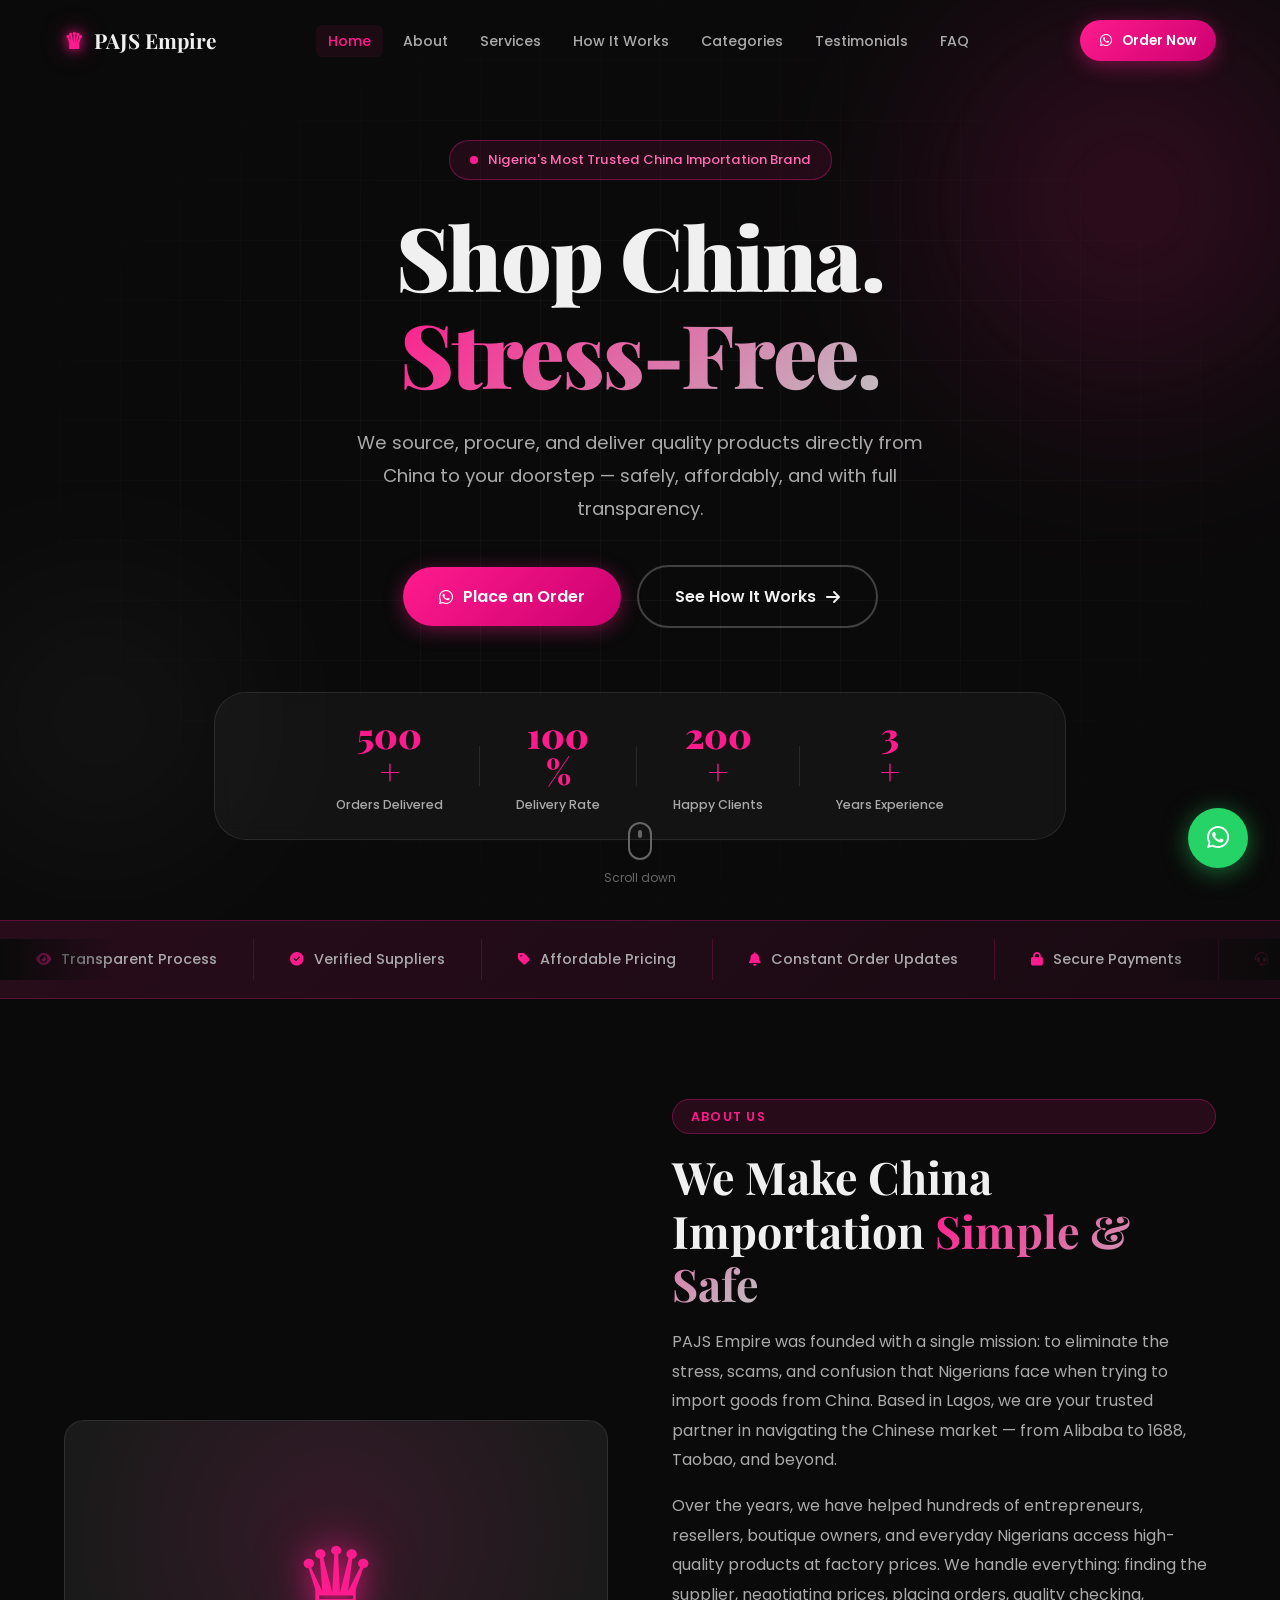
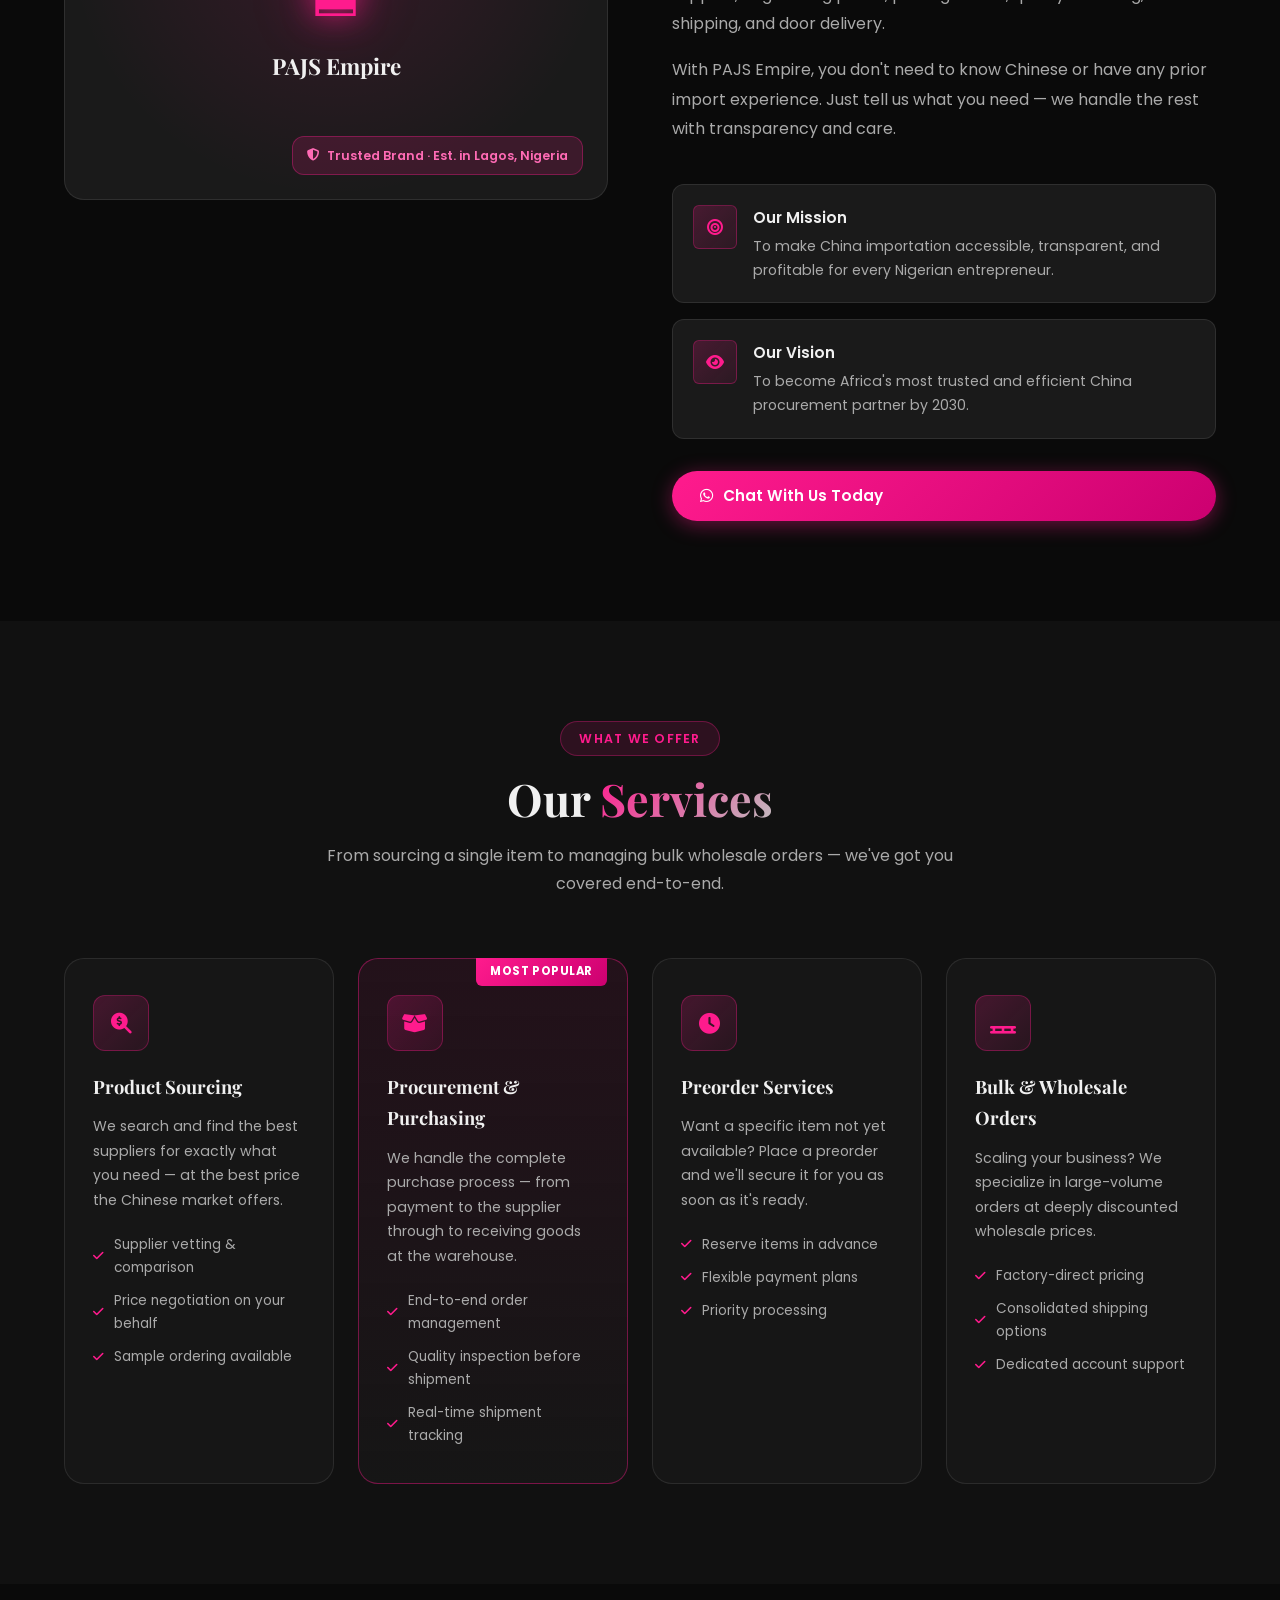
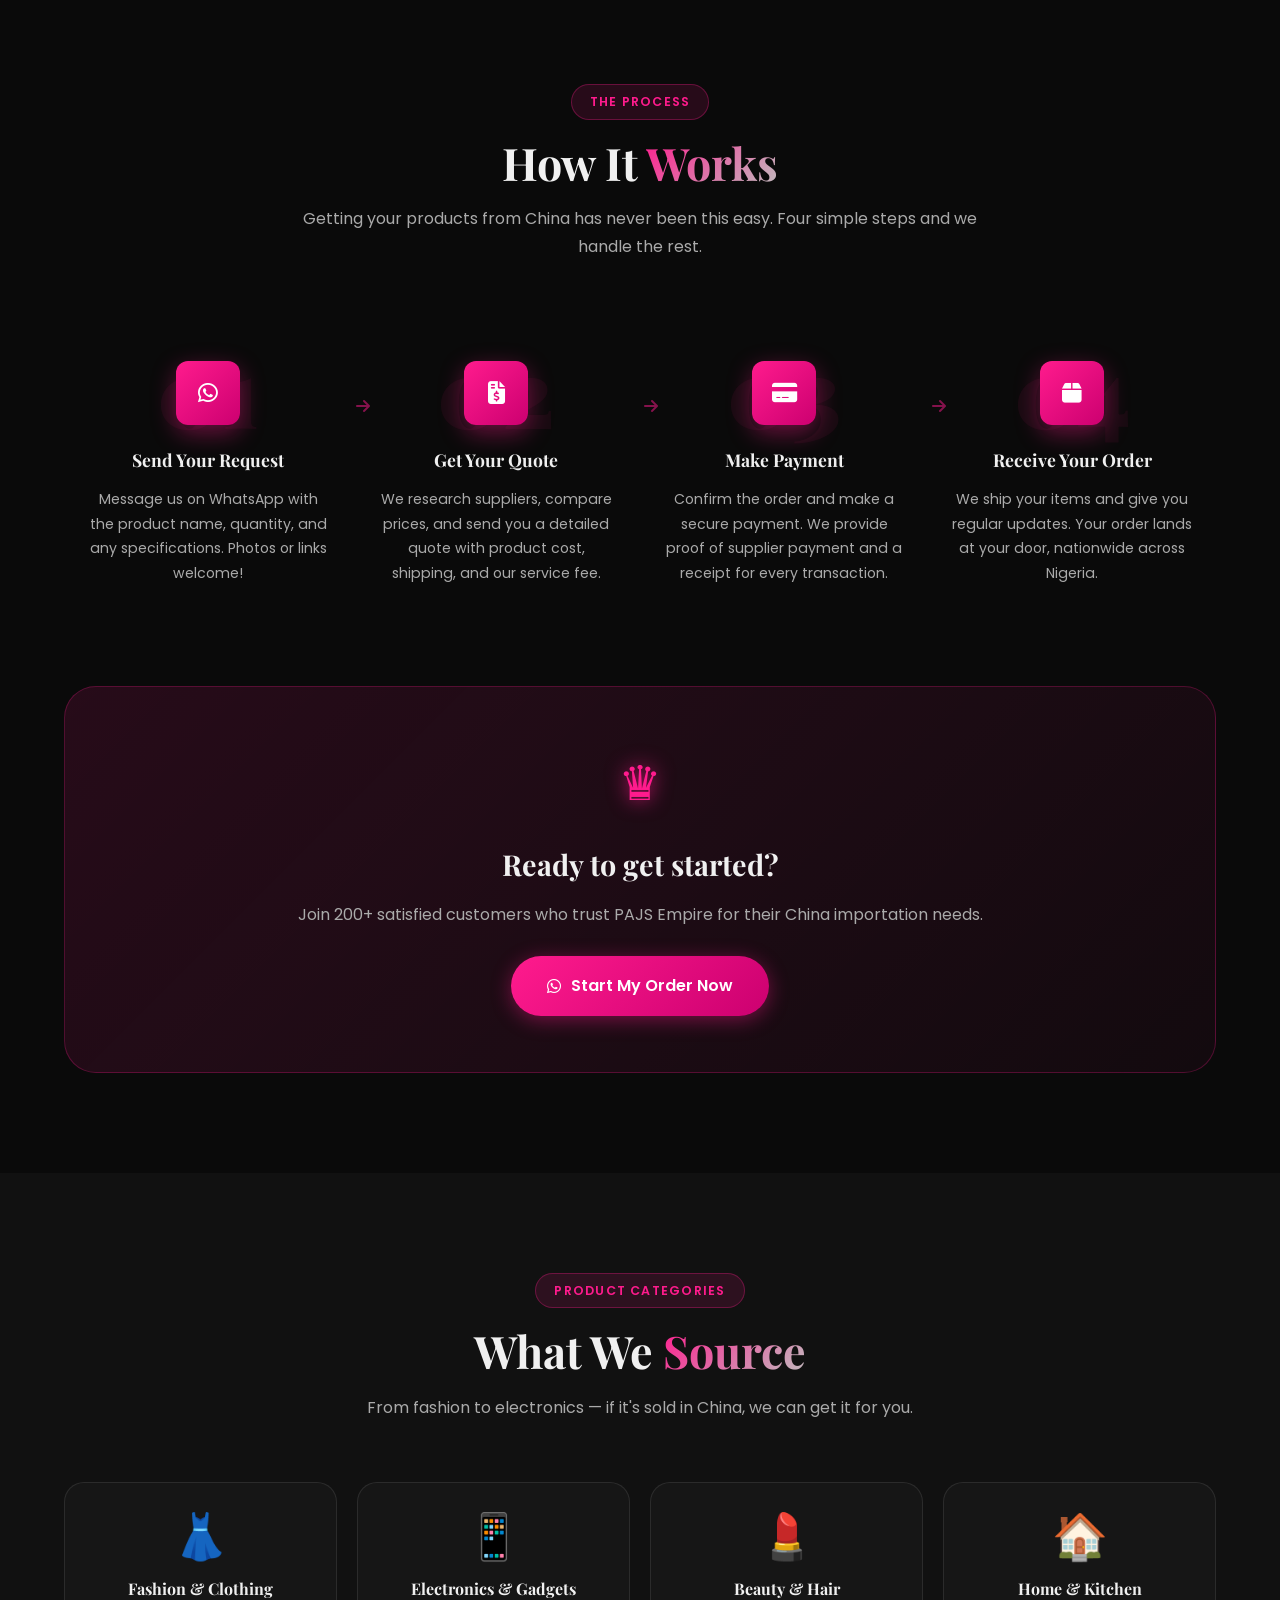
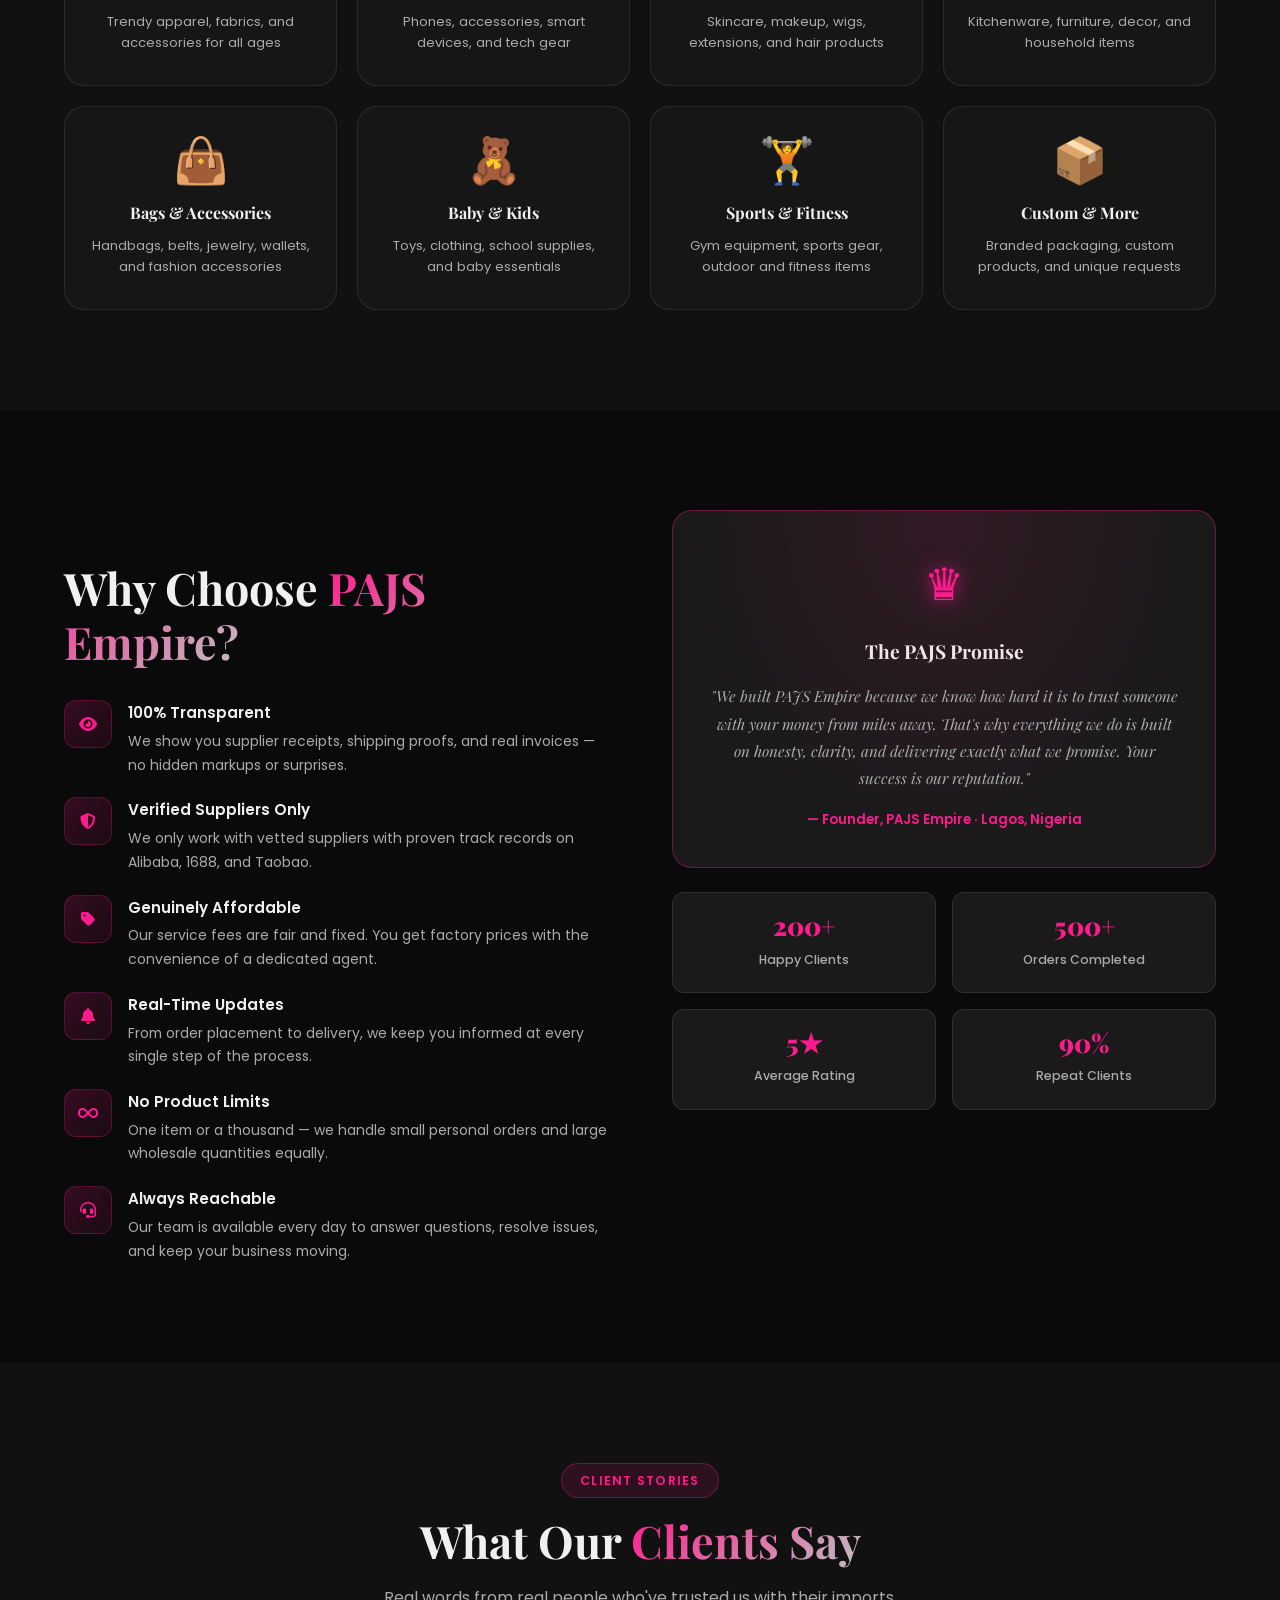
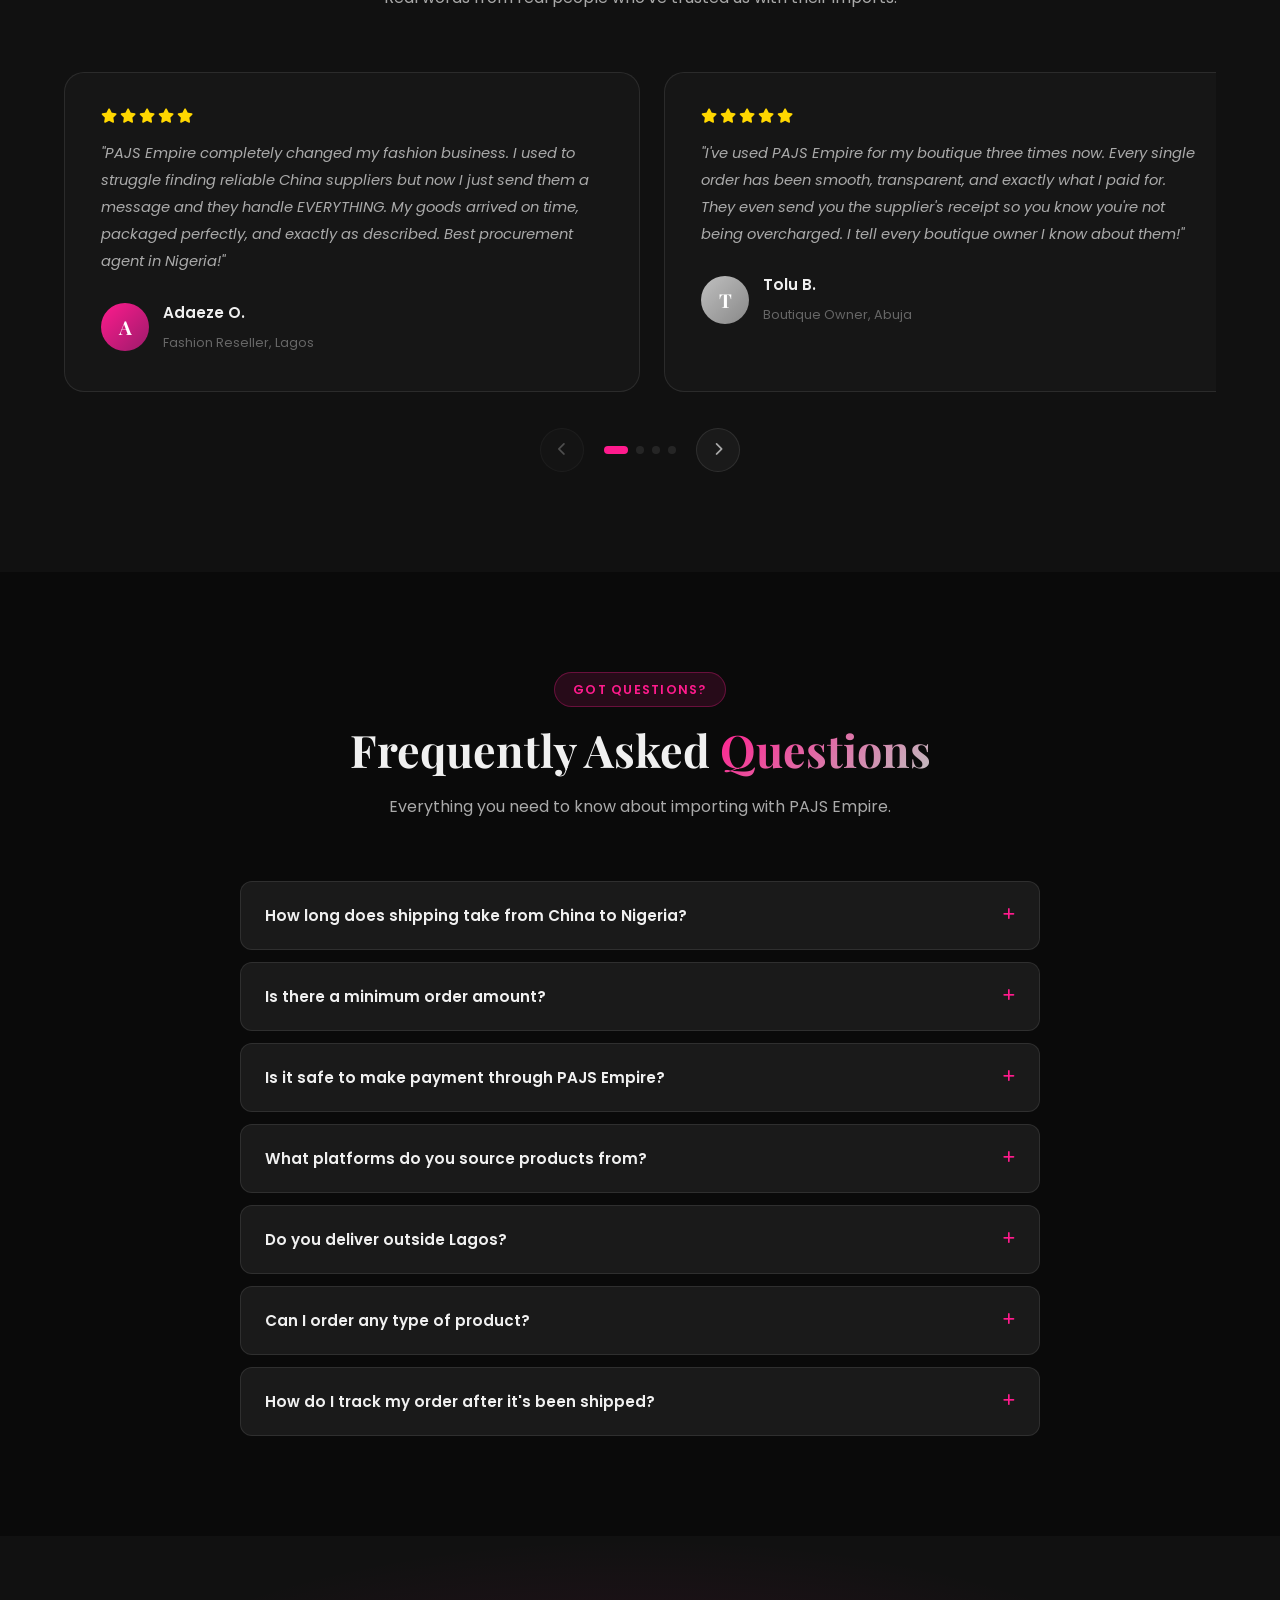
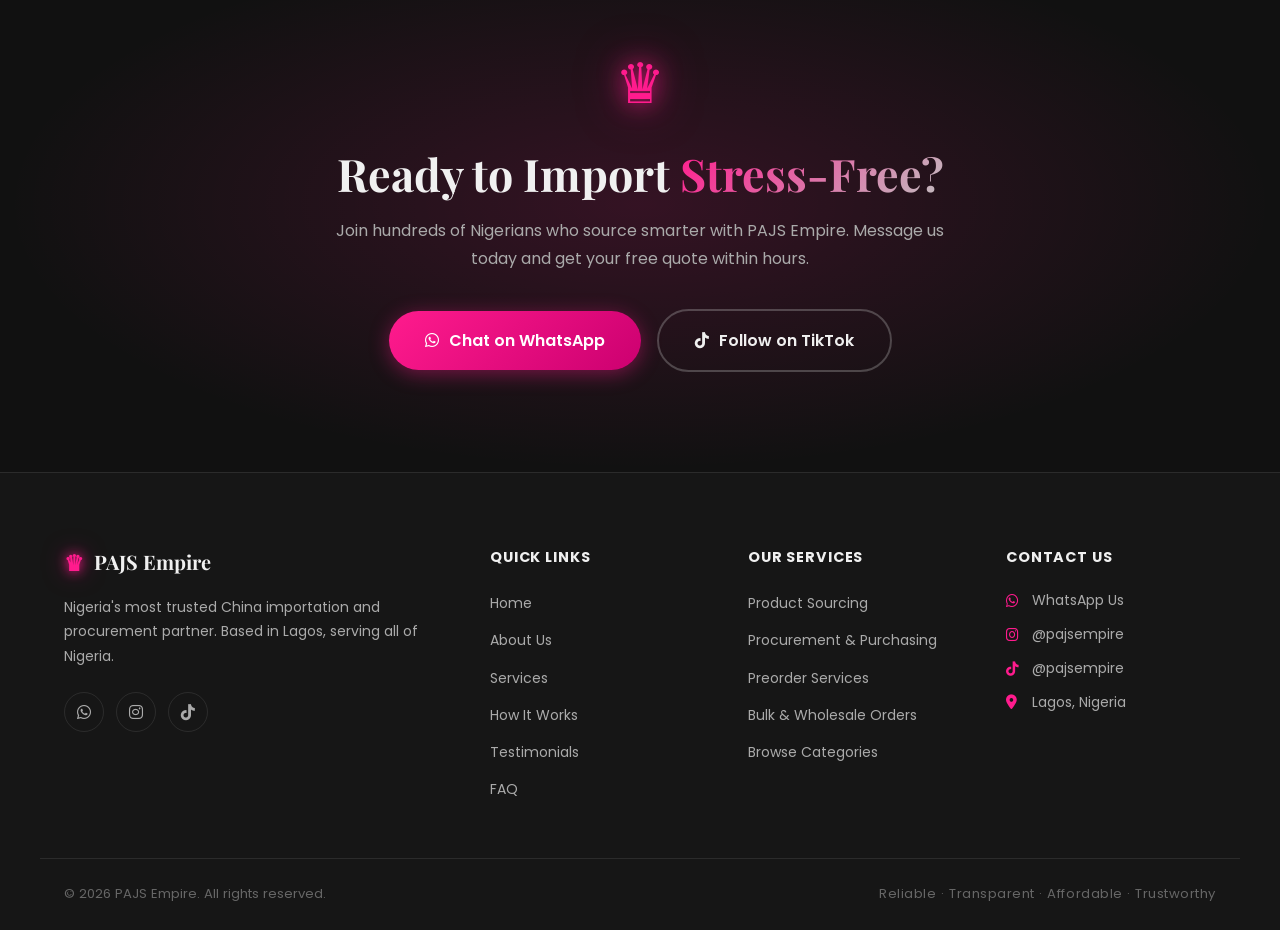
==== pajs-empire/index.html @ 73f282f2 "Add PAJS Empire website — full multi-section HTML/CSS/JS site Complete brand website for PAJS Empire" ====
<!DOCTYPE html>
<html lang="en">
  <head>
    <meta charset="UTF-8" />
    <meta name="viewport" content="width=device-width, initial-scale=1.0" />
    <meta name="description" content="PAJS Empire – Nigeria's most trusted China importation and procurement business based in Lagos. We source, procure, and deliver quality products directly from China to your doorstep." />
    <meta name="keywords" content="China importation, procurement, Lagos, Nigeria, wholesale, sourcing, Alibaba, 1688, Taobao" />
    <title>PAJS Empire | Nigeria's Most Trusted China Importation Brand</title>

    <!-- Google Fonts -->
    <link rel="preconnect" href="https://fonts.googleapis.com" />
    <link rel="preconnect" href="https://fonts.gstatic.com" crossorigin />
    <link href="https://fonts.googleapis.com/css2?family=Playfair+Display:ital,wght@0,400;0,600;0,700;0,900;1,400;1,700&family=Poppins:wght@300;400;500;600;700&display=swap" rel="stylesheet" />

    <!-- Font Awesome 6.5 -->
    <link rel="stylesheet" href="https://cdnjs.cloudflare.com/ajax/libs/font-awesome/6.5.0/css/all.min.css" />

    <!-- Stylesheet -->
    <link rel="stylesheet" href="style.css" />
  </head>
  <body>

    <!-- ========== FLOATING WHATSAPP BUTTON ========== -->
    <!-- TODO: Replace 2348000000000 with your actual WhatsApp number -->
    <a href="https://wa.me/2348000000000" class="whatsapp-float" target="_blank" rel="noopener noreferrer" aria-label="Chat on WhatsApp">
      <i class="fab fa-whatsapp"></i>
    </a>

    <!-- ========== NAVBAR ========== -->
    <nav class="navbar" id="navbar">
      <div class="container navbar-inner">
        <a href="#home" class="nav-logo">
          <span class="crown">♛</span>
          <span class="logo-text">PAJS Empire</span>
        </a>

        <ul class="nav-links" id="navLinks">
          <li><a href="#home" class="nav-link active">Home</a></li>
          <li><a href="#about" class="nav-link">About</a></li>
          <li><a href="#services" class="nav-link">Services</a></li>
          <li><a href="#how-it-works" class="nav-link">How It Works</a></li>
          <li><a href="#categories" class="nav-link">Categories</a></li>
          <li><a href="#testimonials" class="nav-link">Testimonials</a></li>
          <li><a href="#faq" class="nav-link">FAQ</a></li>
        </ul>

        <div class="nav-actions">
          <a href="https://wa.me/2348000000000" class="btn btn-primary btn-sm" target="_blank" rel="noopener noreferrer">
            <i class="fab fa-whatsapp"></i> Order Now
          </a>
          <button class="hamburger" id="hamburger" aria-label="Toggle menu" aria-expanded="false">
            <span></span>
            <span></span>
            <span></span>
          </button>
        </div>
      </div>
    </nav>

    <!-- Mobile Menu Overlay -->
    <div class="mobile-menu-overlay" id="mobileOverlay">
      <button class="mobile-menu-close" id="mobileClose" aria-label="Close menu">
        <i class="fas fa-times"></i>
      </button>
      <ul class="mobile-nav-links">
        <li><a href="#home" class="mobile-nav-link">Home</a></li>
        <li><a href="#about" class="mobile-nav-link">About</a></li>
        <li><a href="#services" class="mobile-nav-link">Services</a></li>
        <li><a href="#how-it-works" class="mobile-nav-link">How It Works</a></li>
        <li><a href="#categories" class="mobile-nav-link">Categories</a></li>
        <li><a href="#testimonials" class="mobile-nav-link">Testimonials</a></li>
        <li><a href="#faq" class="mobile-nav-link">FAQ</a></li>
      </ul>
      <a href="https://wa.me/2348000000000" class="btn btn-primary mobile-cta" target="_blank" rel="noopener noreferrer">
        <i class="fab fa-whatsapp"></i> Order Now
      </a>
    </div>

    <!-- ========== HERO ========== -->
    <section class="hero" id="home">
      <div class="hero-bg">
        <div class="glow-orb glow-orb-1"></div>
        <div class="glow-orb glow-orb-2"></div>
        <div class="hero-grid"></div>
      </div>

      <div class="container hero-content">
        <div class="hero-badge reveal-item">
          <span class="badge-dot"></span>
          Nigeria's Most Trusted China Importation Brand
        </div>

        <h1 class="hero-title reveal-item">
          Shop China.<br />
          <span class="gradient-text">Stress-Free.</span>
        </h1>

        <p class="hero-subtitle reveal-item">
          We source, procure, and deliver quality products directly from China to your doorstep — safely, affordably, and with full transparency.
        </p>

        <div class="hero-ctas reveal-item">
          <a href="https://wa.me/2348000000000" class="btn btn-primary btn-lg" target="_blank" rel="noopener noreferrer">
            <i class="fab fa-whatsapp"></i> Place an Order
          </a>
          <a href="#how-it-works" class="btn btn-outline btn-lg">
            See How It Works <i class="fas fa-arrow-right"></i>
          </a>
        </div>

        <div class="hero-stats reveal-item">
          <div class="stat-item">
            <span class="stat-number" data-target="500">0</span><span class="stat-suffix">+</span>
            <span class="stat-label">Orders Delivered</span>
          </div>
          <div class="stat-divider"></div>
          <div class="stat-item">
            <span class="stat-number" data-target="100">0</span><span class="stat-suffix">%</span>
            <span class="stat-label">Delivery Rate</span>
          </div>
          <div class="stat-divider"></div>
          <div class="stat-item">
            <span class="stat-number" data-target="200">0</span><span class="stat-suffix">+</span>
            <span class="stat-label">Happy Clients</span>
          </div>
          <div class="stat-divider"></div>
          <div class="stat-item">
            <span class="stat-number" data-target="3">0</span><span class="stat-suffix">+</span>
            <span class="stat-label">Years Experience</span>
          </div>
        </div>
      </div>

      <div class="scroll-indicator">
        <div class="scroll-mouse">
          <div class="scroll-wheel"></div>
        </div>
        <span>Scroll down</span>
      </div>
    </section>

    <!-- ========== TRUST TICKER ========== -->
    <section class="ticker-section">
      <div class="ticker-wrapper">
        <div class="ticker-track" id="tickerTrack">
          <div class="ticker-item"><i class="fas fa-eye"></i> Transparent Process</div>
          <div class="ticker-item"><i class="fas fa-check-circle"></i> Verified Suppliers</div>
          <div class="ticker-item"><i class="fas fa-tag"></i> Affordable Pricing</div>
          <div class="ticker-item"><i class="fas fa-bell"></i> Constant Order Updates</div>
          <div class="ticker-item"><i class="fas fa-lock"></i> Secure Payments</div>
          <div class="ticker-item"><i class="fas fa-headset"></i> 24/7 Customer Support</div>
          <div class="ticker-item"><i class="fas fa-globe"></i> Worldwide Sourcing</div>
          <div class="ticker-item"><i class="fas fa-shipping-fast"></i> Fast Delivery</div>
          <div class="ticker-item"><i class="fas fa-eye"></i> Transparent Process</div>
          <div class="ticker-item"><i class="fas fa-check-circle"></i> Verified Suppliers</div>
          <div class="ticker-item"><i class="fas fa-tag"></i> Affordable Pricing</div>
          <div class="ticker-item"><i class="fas fa-bell"></i> Constant Order Updates</div>
          <div class="ticker-item"><i class="fas fa-lock"></i> Secure Payments</div>
          <div class="ticker-item"><i class="fas fa-headset"></i> 24/7 Customer Support</div>
          <div class="ticker-item"><i class="fas fa-globe"></i> Worldwide Sourcing</div>
          <div class="ticker-item"><i class="fas fa-shipping-fast"></i> Fast Delivery</div>
        </div>
      </div>
    </section>

    <!-- ========== ABOUT ========== -->
    <section class="section" id="about">
      <div class="container about-grid">
        <div class="about-visual reveal-item">
          <div class="about-card">
            <div class="about-crown-wrap">
              <span class="about-crown">♛</span>
              <p class="about-card-brand">PAJS Empire</p>
            </div>
            <div class="about-badge-card">
              <i class="fas fa-shield-halved"></i>
              Trusted Brand · Est. in Lagos, Nigeria
            </div>
          </div>
        </div>

        <div class="about-content">
          <div class="section-tag reveal-item">About Us</div>
          <h2 class="section-title reveal-item">We Make China Importation <span class="gradient-text">Simple &amp; Safe</span></h2>

          <p class="about-text reveal-item">
            PAJS Empire was founded with a single mission: to eliminate the stress, scams, and confusion that Nigerians face when trying to import goods from China. Based in Lagos, we are your trusted partner in navigating the Chinese market — from Alibaba to 1688, Taobao, and beyond.
          </p>
          <p class="about-text reveal-item">
            Over the years, we have helped hundreds of entrepreneurs, resellers, boutique owners, and everyday Nigerians access high-quality products at factory prices. We handle everything: finding the supplier, negotiating prices, placing orders, quality checking, shipping, and door delivery.
          </p>
          <p class="about-text reveal-item">
            With PAJS Empire, you don't need to know Chinese or have any prior import experience. Just tell us what you need — we handle the rest with transparency and care.
          </p>

          <div class="about-values reveal-item">
            <div class="value-card">
              <div class="value-icon"><i class="fas fa-bullseye"></i></div>
              <div>
                <h4>Our Mission</h4>
                <p>To make China importation accessible, transparent, and profitable for every Nigerian entrepreneur.</p>
              </div>
            </div>
            <div class="value-card">
              <div class="value-icon"><i class="fas fa-eye"></i></div>
              <div>
                <h4>Our Vision</h4>
                <p>To become Africa's most trusted and efficient China procurement partner by 2030.</p>
              </div>
            </div>
          </div>

          <a href="https://wa.me/2348000000000" class="btn btn-primary reveal-item" target="_blank" rel="noopener noreferrer">
            <i class="fab fa-whatsapp"></i> Chat With Us Today
          </a>
        </div>
      </div>
    </section>

    <!-- ========== SERVICES ========== -->
    <section class="section section-dark" id="services">
      <div class="container">
        <div class="section-header">
          <div class="section-tag reveal-item">What We Offer</div>
          <h2 class="section-title reveal-item">Our <span class="gradient-text">Services</span></h2>
          <p class="section-subtitle reveal-item">From sourcing a single item to managing bulk wholesale orders — we've got you covered end-to-end.</p>
        </div>

        <div class="services-grid">
          <div class="service-card reveal-item">
            <div class="service-icon"><i class="fas fa-search-dollar"></i></div>
            <h3>Product Sourcing</h3>
            <p>We search and find the best suppliers for exactly what you need — at the best price the Chinese market offers.</p>
            <ul class="service-list">
              <li><i class="fas fa-check"></i> Supplier vetting &amp; comparison</li>
              <li><i class="fas fa-check"></i> Price negotiation on your behalf</li>
              <li><i class="fas fa-check"></i> Sample ordering available</li>
            </ul>
          </div>

          <div class="service-card service-card-featured reveal-item">
            <div class="service-badge">Most Popular</div>
            <div class="service-icon"><i class="fas fa-box-open"></i></div>
            <h3>Procurement &amp; Purchasing</h3>
            <p>We handle the complete purchase process — from payment to the supplier through to receiving goods at the warehouse.</p>
            <ul class="service-list">
              <li><i class="fas fa-check"></i> End-to-end order management</li>
              <li><i class="fas fa-check"></i> Quality inspection before shipment</li>
              <li><i class="fas fa-check"></i> Real-time shipment tracking</li>
            </ul>
          </div>

          <div class="service-card reveal-item">
            <div class="service-icon"><i class="fas fa-clock"></i></div>
            <h3>Preorder Services</h3>
            <p>Want a specific item not yet available? Place a preorder and we'll secure it for you as soon as it's ready.</p>
            <ul class="service-list">
              <li><i class="fas fa-check"></i> Reserve items in advance</li>
              <li><i class="fas fa-check"></i> Flexible payment plans</li>
              <li><i class="fas fa-check"></i> Priority processing</li>
            </ul>
          </div>

          <div class="service-card reveal-item">
            <div class="service-icon"><i class="fas fa-pallet"></i></div>
            <h3>Bulk &amp; Wholesale Orders</h3>
            <p>Scaling your business? We specialize in large-volume orders at deeply discounted wholesale prices.</p>
            <ul class="service-list">
              <li><i class="fas fa-check"></i> Factory-direct pricing</li>
              <li><i class="fas fa-check"></i> Consolidated shipping options</li>
              <li><i class="fas fa-check"></i> Dedicated account support</li>
            </ul>
          </div>
        </div>
      </div>
    </section>

    <!-- ========== HOW IT WORKS ========== -->
    <section class="section" id="how-it-works">
      <div class="container">
        <div class="section-header">
          <div class="section-tag reveal-item">The Process</div>
          <h2 class="section-title reveal-item">How It <span class="gradient-text">Works</span></h2>
          <p class="section-subtitle reveal-item">Getting your products from China has never been this easy. Four simple steps and we handle the rest.</p>
        </div>

        <div class="steps-grid">
          <div class="step-item reveal-item">
            <div class="step-number-bg">01</div>
            <div class="step-icon-box"><i class="fab fa-whatsapp"></i></div>
            <h3>Send Your Request</h3>
            <p>Message us on WhatsApp with the product name, quantity, and any specifications. Photos or links welcome!</p>
            <div class="step-connector"><i class="fas fa-arrow-right"></i></div>
          </div>

          <div class="step-item reveal-item">
            <div class="step-number-bg">02</div>
            <div class="step-icon-box"><i class="fas fa-file-invoice-dollar"></i></div>
            <h3>Get Your Quote</h3>
            <p>We research suppliers, compare prices, and send you a detailed quote with product cost, shipping, and our service fee.</p>
            <div class="step-connector"><i class="fas fa-arrow-right"></i></div>
          </div>

          <div class="step-item reveal-item">
            <div class="step-number-bg">03</div>
            <div class="step-icon-box"><i class="fas fa-credit-card"></i></div>
            <h3>Make Payment</h3>
            <p>Confirm the order and make a secure payment. We provide proof of supplier payment and a receipt for every transaction.</p>
            <div class="step-connector"><i class="fas fa-arrow-right"></i></div>
          </div>

          <div class="step-item reveal-item">
            <div class="step-number-bg">04</div>
            <div class="step-icon-box"><i class="fas fa-box"></i></div>
            <h3>Receive Your Order</h3>
            <p>We ship your items and give you regular updates. Your order lands at your door, nationwide across Nigeria.</p>
          </div>
        </div>

        <div class="hiw-cta reveal-item">
          <div class="hiw-cta-inner">
            <div class="hiw-cta-crown">♛</div>
            <h3>Ready to get started?</h3>
            <p>Join 200+ satisfied customers who trust PAJS Empire for their China importation needs.</p>
            <a href="https://wa.me/2348000000000" class="btn btn-primary btn-lg" target="_blank" rel="noopener noreferrer">
              <i class="fab fa-whatsapp"></i> Start My Order Now
            </a>
          </div>
        </div>
      </div>
    </section>

    <!-- ========== WHAT WE SOURCE ========== -->
    <section class="section section-dark" id="categories">
      <div class="container">
        <div class="section-header">
          <div class="section-tag reveal-item">Product Categories</div>
          <h2 class="section-title reveal-item">What We <span class="gradient-text">Source</span></h2>
          <p class="section-subtitle reveal-item">From fashion to electronics — if it's sold in China, we can get it for you.</p>
        </div>

        <div class="categories-grid">
          <div class="category-card reveal-item"><span class="category-emoji">👗</span><h3>Fashion &amp; Clothing</h3><p>Trendy apparel, fabrics, and accessories for all ages</p></div>
          <div class="category-card reveal-item"><span class="category-emoji">📱</span><h3>Electronics &amp; Gadgets</h3><p>Phones, accessories, smart devices, and tech gear</p></div>
          <div class="category-card reveal-item"><span class="category-emoji">💄</span><h3>Beauty &amp; Hair</h3><p>Skincare, makeup, wigs, extensions, and hair products</p></div>
          <div class="category-card reveal-item"><span class="category-emoji">🏠</span><h3>Home &amp; Kitchen</h3><p>Kitchenware, furniture, decor, and household items</p></div>
          <div class="category-card reveal-item"><span class="category-emoji">👜</span><h3>Bags &amp; Accessories</h3><p>Handbags, belts, jewelry, wallets, and fashion accessories</p></div>
          <div class="category-card reveal-item"><span class="category-emoji">🧸</span><h3>Baby &amp; Kids</h3><p>Toys, clothing, school supplies, and baby essentials</p></div>
          <div class="category-card reveal-item"><span class="category-emoji">🏋️</span><h3>Sports &amp; Fitness</h3><p>Gym equipment, sports gear, outdoor and fitness items</p></div>
          <div class="category-card reveal-item"><span class="category-emoji">📦</span><h3>Custom &amp; More</h3><p>Branded packaging, custom products, and unique requests</p></div>
        </div>
      </div>
    </section>

    <!-- ========== WHY CHOOSE PAJS EMPIRE ========== -->
    <section class="section" id="why-us">
      <div class="container why-grid">
        <div class="why-features">
          <div class="section-tag reveal-item">Why Us</div>
          <h2 class="section-title reveal-item">Why Choose <span class="gradient-text">PAJS Empire?</span></h2>

          <div class="feature-list">
            <div class="feature-item reveal-item">
              <div class="feature-icon"><i class="fas fa-eye"></i></div>
              <div><h4>100% Transparent</h4><p>We show you supplier receipts, shipping proofs, and real invoices — no hidden markups or surprises.</p></div>
            </div>
            <div class="feature-item reveal-item">
              <div class="feature-icon"><i class="fas fa-shield-halved"></i></div>
              <div><h4>Verified Suppliers Only</h4><p>We only work with vetted suppliers with proven track records on Alibaba, 1688, and Taobao.</p></div>
            </div>
            <div class="feature-item reveal-item">
              <div class="feature-icon"><i class="fas fa-tag"></i></div>
              <div><h4>Genuinely Affordable</h4><p>Our service fees are fair and fixed. You get factory prices with the convenience of a dedicated agent.</p></div>
            </div>
            <div class="feature-item reveal-item">
              <div class="feature-icon"><i class="fas fa-bell"></i></div>
              <div><h4>Real-Time Updates</h4><p>From order placement to delivery, we keep you informed at every single step of the process.</p></div>
            </div>
            <div class="feature-item reveal-item">
              <div class="feature-icon"><i class="fas fa-infinity"></i></div>
              <div><h4>No Product Limits</h4><p>One item or a thousand — we handle small personal orders and large wholesale quantities equally.</p></div>
            </div>
            <div class="feature-item reveal-item">
              <div class="feature-icon"><i class="fas fa-headset"></i></div>
              <div><h4>Always Reachable</h4><p>Our team is available every day to answer questions, resolve issues, and keep your business moving.</p></div>
            </div>
          </div>
        </div>

        <div class="why-right">
          <div class="promise-card reveal-item">
            <div class="promise-crown">♛</div>
            <h3>The PAJS Promise</h3>
            <blockquote>"We built PAJS Empire because we know how hard it is to trust someone with your money from miles away. That's why everything we do is built on honesty, clarity, and delivering exactly what we promise. Your success is our reputation."</blockquote>
            <p class="promise-author">— Founder, PAJS Empire · Lagos, Nigeria</p>
          </div>

          <div class="mini-stats reveal-item">
            <div class="mini-stat"><span class="mini-stat-number">200+</span><span class="mini-stat-label">Happy Clients</span></div>
            <div class="mini-stat"><span class="mini-stat-number">500+</span><span class="mini-stat-label">Orders Completed</span></div>
            <div class="mini-stat"><span class="mini-stat-number">5★</span><span class="mini-stat-label">Average Rating</span></div>
            <div class="mini-stat"><span class="mini-stat-number">90%</span><span class="mini-stat-label">Repeat Clients</span></div>
          </div>
        </div>
      </div>
    </section>

    <!-- ========== TESTIMONIALS ========== -->
    <section class="section section-dark" id="testimonials">
      <div class="container">
        <div class="section-header">
          <div class="section-tag reveal-item">Client Stories</div>
          <h2 class="section-title reveal-item">What Our <span class="gradient-text">Clients Say</span></h2>
          <p class="section-subtitle reveal-item">Real words from real people who've trusted us with their imports.</p>
        </div>

        <div class="slider-wrapper reveal-item">
          <div class="slider-track" id="sliderTrack">
            <div class="testimonial-card">
              <div class="stars"><i class="fas fa-star"></i><i class="fas fa-star"></i><i class="fas fa-star"></i><i class="fas fa-star"></i><i class="fas fa-star"></i></div>
              <blockquote>"PAJS Empire completely changed my fashion business. I used to struggle finding reliable China suppliers but now I just send them a message and they handle EVERYTHING. My goods arrived on time, packaged perfectly, and exactly as described. Best procurement agent in Nigeria!"</blockquote>
              <div class="testimonial-author">
                <div class="author-avatar" style="background: linear-gradient(135deg, #FF1B8D, #9b1b6b);">A</div>
                <div><strong>Adaeze O.</strong><span>Fashion Reseller, Lagos</span></div>
              </div>
            </div>

            <div class="testimonial-card">
              <div class="stars"><i class="fas fa-star"></i><i class="fas fa-star"></i><i class="fas fa-star"></i><i class="fas fa-star"></i><i class="fas fa-star"></i></div>
              <blockquote>"I've used PAJS Empire for my boutique three times now. Every single order has been smooth, transparent, and exactly what I paid for. They even send you the supplier's receipt so you know you're not being overcharged. I tell every boutique owner I know about them!"</blockquote>
              <div class="testimonial-author">
                <div class="author-avatar" style="background: linear-gradient(135deg, #C0C0C0, #888);">T</div>
                <div><strong>Tolu B.</strong><span>Boutique Owner, Abuja</span></div>
              </div>
            </div>

            <div class="testimonial-card">
              <div class="stars"><i class="fas fa-star"></i><i class="fas fa-star"></i><i class="fas fa-star"></i><i class="fas fa-star"></i><i class="fas fa-star"></i></div>
              <blockquote>"As an electronics reseller, sourcing good quality gadgets used to be a nightmare. PAJS Empire sourced exactly the products I needed, negotiated the price down, and even helped with customs clearance. Delivery was nationwide right to my door in Port Harcourt. Absolutely recommend!"</blockquote>
              <div class="testimonial-author">
                <div class="author-avatar" style="background: linear-gradient(135deg, #FF1B8D, #ff6bb5);">C</div>
                <div><strong>Chidi N.</strong><span>Electronics Reseller, Port Harcourt</span></div>
              </div>
            </div>

            <div class="testimonial-card">
              <div class="stars"><i class="fas fa-star"></i><i class="fas fa-star"></i><i class="fas fa-star"></i><i class="fas fa-star"></i><i class="fas fa-star"></i></div>
              <blockquote>"Wallahi I was scared to send money abroad at first, but PAJS Empire made me so comfortable. They showed me everything — where the money was going, tracking updates, everything. My beauty products arrived in Kano in perfect condition. I'm placing another order next week!"</blockquote>
              <div class="testimonial-author">
                <div class="author-avatar" style="background: linear-gradient(135deg, #9b59b6, #6c3483);">F</div>
                <div><strong>Fatima K.</strong><span>Beauty Business Owner, Kano</span></div>
              </div>
            </div>
          </div>

          <div class="slider-controls">
            <button class="slider-btn" id="prevBtn" aria-label="Previous"><i class="fas fa-chevron-left"></i></button>
            <div class="slider-dots" id="sliderDots">
              <button class="dot active" data-index="0"></button>
              <button class="dot" data-index="1"></button>
              <button class="dot" data-index="2"></button>
              <button class="dot" data-index="3"></button>
            </div>
            <button class="slider-btn" id="nextBtn" aria-label="Next"><i class="fas fa-chevron-right"></i></button>
          </div>
        </div>
      </div>
    </section>

    <!-- ========== FAQ ========== -->
    <section class="section" id="faq">
      <div class="container">
        <div class="section-header">
          <div class="section-tag reveal-item">Got Questions?</div>
          <h2 class="section-title reveal-item">Frequently Asked <span class="gradient-text">Questions</span></h2>
          <p class="section-subtitle reveal-item">Everything you need to know about importing with PAJS Empire.</p>
        </div>

        <div class="faq-list">
          <div class="faq-item reveal-item"><button class="faq-question" aria-expanded="false"><span>How long does shipping take from China to Nigeria?</span><i class="fas fa-plus faq-icon"></i></button><div class="faq-answer"><p>Shipping typically takes <strong>2 to 4 weeks</strong> depending on the shipping method chosen and customs processing time. Express options (7–14 days) are available for urgent orders at a higher cost. We provide regular updates throughout the shipping process.</p></div></div>
          <div class="faq-item reveal-item"><button class="faq-question" aria-expanded="false"><span>Is there a minimum order amount?</span><i class="fas fa-plus faq-icon"></i></button><div class="faq-answer"><p>No strict minimum! We welcome orders of all sizes — whether you're buying one item for personal use or a container-load for wholesale. However, we do advise that smaller orders combined with others can reduce per-unit shipping costs significantly.</p></div></div>
          <div class="faq-item reveal-item"><button class="faq-question" aria-expanded="false"><span>Is it safe to make payment through PAJS Empire?</span><i class="fas fa-plus faq-icon"></i></button><div class="faq-answer"><p>Absolutely. We provide a <strong>supplier receipt</strong> for every payment made to the factory, a <strong>service fee receipt</strong> for our commission, and regular updates with tracking links. Hundreds of clients have transacted safely with us.</p></div></div>
          <div class="faq-item reveal-item"><button class="faq-question" aria-expanded="false"><span>What platforms do you source products from?</span><i class="fas fa-plus faq-icon"></i></button><div class="faq-answer"><p>We source from <strong>Alibaba</strong>, <strong>1688.com</strong>, <strong>Taobao</strong>, <strong>Pinduoduo</strong>, and <strong>AliExpress</strong>. If you find a product on any of these platforms, simply send us the link and we'll handle the purchase.</p></div></div>
          <div class="faq-item reveal-item"><button class="faq-question" aria-expanded="false"><span>Do you deliver outside Lagos?</span><i class="fas fa-plus faq-icon"></i></button><div class="faq-answer"><p>Yes! We deliver <strong>nationwide across Nigeria</strong>. Whether you're in Abuja, Port Harcourt, Kano, Enugu, Ibadan, or any other state, we'll get your goods to you.</p></div></div>
          <div class="faq-item reveal-item"><button class="faq-question" aria-expanded="false"><span>Can I order any type of product?</span><i class="fas fa-plus faq-icon"></i></button><div class="faq-answer"><p>We can source most products sold on Chinese platforms. We do not handle items <strong>prohibited by Nigerian customs regulations</strong>. When in doubt, just ask us!</p></div></div>
          <div class="faq-item reveal-item"><button class="faq-question" aria-expanded="false"><span>How do I track my order after it's been shipped?</span><i class="fas fa-plus faq-icon"></i></button><div class="faq-answer"><p>Once shipped, we send you a <strong>tracking number and link</strong> via WhatsApp. We also proactively update you at key milestones — when the order leaves China, arrives at the Nigerian port, and is out for delivery.</p></div></div>
        </div>
      </div>
    </section>

    <!-- ========== FINAL CTA ========== -->
    <section class="section section-dark cta-section" id="cta">
      <div class="container">
        <div class="cta-content reveal-item">
          <div class="cta-crown">♛</div>
          <h2>Ready to Import <span class="gradient-text">Stress-Free?</span></h2>
          <p>Join hundreds of Nigerians who source smarter with PAJS Empire. Message us today and get your free quote within hours.</p>
          <div class="cta-buttons">
            <a href="https://wa.me/2348000000000" class="btn btn-primary btn-lg" target="_blank" rel="noopener noreferrer"><i class="fab fa-whatsapp"></i> Chat on WhatsApp</a>
            <a href="https://www.tiktok.com/@pajsempire" class="btn btn-outline btn-lg" target="_blank" rel="noopener noreferrer"><i class="fab fa-tiktok"></i> Follow on TikTok</a>
          </div>
        </div>
      </div>
    </section>

    <!-- ========== FOOTER ========== -->
    <footer class="footer">
      <div class="container footer-grid">
        <div class="footer-brand">
          <a href="#home" class="nav-logo footer-logo"><span class="crown">♛</span><span class="logo-text">PAJS Empire</span></a>
          <p class="footer-tagline">Nigeria's most trusted China importation and procurement partner. Based in Lagos, serving all of Nigeria.</p>
          <div class="social-links">
            <a href="https://wa.me/2348000000000" target="_blank" rel="noopener noreferrer" aria-label="WhatsApp" class="social-link social-wa"><i class="fab fa-whatsapp"></i></a>
            <a href="https://www.instagram.com/pajsempire" target="_blank" rel="noopener noreferrer" aria-label="Instagram" class="social-link social-ig"><i class="fab fa-instagram"></i></a>
            <a href="https://www.tiktok.com/@pajsempire" target="_blank" rel="noopener noreferrer" aria-label="TikTok" class="social-link social-tt"><i class="fab fa-tiktok"></i></a>
          </div>
        </div>

        <div class="footer-col">
          <h4>Quick Links</h4>
          <ul>
            <li><a href="#home">Home</a></li>
            <li><a href="#about">About Us</a></li>
            <li><a href="#services">Services</a></li>
            <li><a href="#how-it-works">How It Works</a></li>
            <li><a href="#testimonials">Testimonials</a></li>
            <li><a href="#faq">FAQ</a></li>
          </ul>
        </div>

        <div class="footer-col">
          <h4>Our Services</h4>
          <ul>
            <li><a href="#services">Product Sourcing</a></li>
            <li><a href="#services">Procurement &amp; Purchasing</a></li>
            <li><a href="#services">Preorder Services</a></li>
            <li><a href="#services">Bulk &amp; Wholesale Orders</a></li>
            <li><a href="#categories">Browse Categories</a></li>
          </ul>
        </div>

        <div class="footer-col">
          <h4>Contact Us</h4>
          <ul class="contact-list">
            <li><i class="fab fa-whatsapp"></i><a href="https://wa.me/2348000000000" target="_blank" rel="noopener noreferrer">WhatsApp Us</a></li>
            <li><i class="fab fa-instagram"></i><a href="https://www.instagram.com/pajsempire" target="_blank">@pajsempire</a></li>
            <li><i class="fab fa-tiktok"></i><a href="https://www.tiktok.com/@pajsempire" target="_blank">@pajsempire</a></li>
            <li><i class="fas fa-map-marker-alt"></i><span>Lagos, Nigeria</span></li>
          </ul>
        </div>
      </div>

      <div class="footer-bottom">
        <div class="container footer-bottom-inner">
          <p>&copy; <span id="currentYear"></span> PAJS Empire. All rights reserved.</p>
          <p class="footer-tagline-bottom">Reliable &middot; Transparent &middot; Affordable &middot; Trustworthy</p>
        </div>
      </div>
    </footer>

    <script src="script.js"></script>
  </body>
</html>
---- pajs-empire/style.css ----
/* ============================================================
   PAJS EMPIRE – Main Stylesheet
   Brand: China Importation | Lagos, Nigeria
   Colors: Hot Pink #FF1B8D | Silver #C0C0C0 | Black #0A0A0A
============================================================ */

:root {
  --pink:        #FF1B8D;
  --pink-dark:   #cc0070;
  --pink-light:  #ff6bb5;
  --pink-glow:   rgba(255, 27, 141, 0.25);
  --silver:      #C0C0C0;
  --silver-dark: #888;
  --black:       #0A0A0A;
  --dark-1:      #111111;
  --dark-2:      #161616;
  --dark-3:      #1e1e1e;
  --dark-card:   #1a1a1a;
  --border:      rgba(192, 192, 192, 0.12);
  --border-pink: rgba(255, 27, 141, 0.3);
  --text-primary:   #f0f0f0;
  --text-secondary: #aaaaaa;
  --text-muted:     #666666;
  --font-head: 'Playfair Display', Georgia, serif;
  --font-body: 'Poppins', system-ui, sans-serif;
  --radius-sm:   6px;
  --radius-md:   12px;
  --radius-lg:   20px;
  --radius-xl:   32px;
  --radius-full: 9999px;
  --transition-fast: 0.2s ease;
  --transition-base: 0.35s ease;
  --transition-slow: 0.6s ease;
  --section-pad: 100px;
  --shadow-pink: 0 8px 32px rgba(255, 27, 141, 0.35);
  --shadow-card: 0 4px 24px rgba(0, 0, 0, 0.4);
}

*, *::before, *::after { box-sizing: border-box; margin: 0; padding: 0; }
html { scroll-behavior: smooth; font-size: 16px; }
body { font-family: var(--font-body); background-color: var(--black); color: var(--text-primary); line-height: 1.7; overflow-x: hidden; -webkit-font-smoothing: antialiased; }
img { max-width: 100%; display: block; }
a { text-decoration: none; color: inherit; }
ul { list-style: none; }
button { cursor: pointer; font-family: var(--font-body); border: none; background: none; }

.container { max-width: 1200px; margin-inline: auto; padding-inline: 24px; }
.section { padding: var(--section-pad) 0; }
.section-dark { background-color: var(--dark-1); }

.gradient-text {
  background: linear-gradient(135deg, var(--pink) 0%, var(--silver) 100%);
  -webkit-background-clip: text;
  -webkit-text-fill-color: transparent;
  background-clip: text;
}

.section-header { text-align: center; max-width: 680px; margin: 0 auto 60px; }

.section-tag {
  display: inline-flex; align-items: center; gap: 8px;
  background: rgba(255, 27, 141, 0.12); border: 1px solid var(--border-pink);
  color: var(--pink); font-size: 0.78rem; font-weight: 600;
  letter-spacing: 0.1em; text-transform: uppercase;
  padding: 6px 18px; border-radius: var(--radius-full); margin-bottom: 16px;
}

.section-title { font-family: var(--font-head); font-size: clamp(1.8rem, 4vw, 2.8rem); font-weight: 700; line-height: 1.2; color: var(--text-primary); margin-bottom: 16px; }
.section-subtitle { font-size: 1rem; color: var(--text-secondary); line-height: 1.75; }

.btn { display: inline-flex; align-items: center; gap: 10px; font-family: var(--font-body); font-weight: 600; font-size: 0.95rem; padding: 12px 28px; border-radius: var(--radius-full); transition: transform var(--transition-fast), box-shadow var(--transition-fast), background var(--transition-fast); white-space: nowrap; cursor: pointer; }
.btn:hover { transform: translateY(-2px); }
.btn-primary { background: linear-gradient(135deg, var(--pink) 0%, #cc0070 100%); color: #fff; border: none; box-shadow: 0 4px 20px rgba(255, 27, 141, 0.4); }
.btn-primary:hover { box-shadow: var(--shadow-pink); background: linear-gradient(135deg, #ff3da0 0%, var(--pink) 100%); }
.btn-outline { background: transparent; color: var(--text-primary); border: 2px solid rgba(192, 192, 192, 0.3); }
.btn-outline:hover { border-color: var(--pink); color: var(--pink); box-shadow: 0 4px 20px rgba(255, 27, 141, 0.2); }
.btn-lg { padding: 16px 36px; font-size: 1rem; }
.btn-sm { padding: 9px 20px; font-size: 0.85rem; }

.reveal-item { opacity: 0; transform: translateY(40px); transition: opacity 0.7s ease, transform 0.7s ease; }
.reveal-item.revealed { opacity: 1; transform: translateY(0); }
.reveal-item:nth-child(1) { transition-delay: 0.05s; }
.reveal-item:nth-child(2) { transition-delay: 0.15s; }
.reveal-item:nth-child(3) { transition-delay: 0.25s; }
.reveal-item:nth-child(4) { transition-delay: 0.35s; }
.reveal-item:nth-child(5) { transition-delay: 0.45s; }
.reveal-item:nth-child(6) { transition-delay: 0.55s; }

.whatsapp-float { position: fixed; bottom: 32px; right: 32px; z-index: 9999; width: 60px; height: 60px; border-radius: 50%; background: #25d366; color: #fff; display: flex; align-items: center; justify-content: center; font-size: 1.6rem; box-shadow: 0 4px 24px rgba(37, 211, 102, 0.5); animation: waPulse 2.5s infinite; transition: transform var(--transition-fast), box-shadow var(--transition-fast); }
.whatsapp-float:hover { transform: scale(1.1); box-shadow: 0 6px 32px rgba(37, 211, 102, 0.7); animation: none; }
@keyframes waPulse { 0%, 100% { box-shadow: 0 4px 24px rgba(37, 211, 102, 0.5); } 50% { box-shadow: 0 4px 40px rgba(37, 211, 102, 0.8), 0 0 0 8px rgba(37, 211, 102, 0.1); } }

.navbar { position: fixed; top: 0; left: 0; right: 0; z-index: 1000; padding: 20px 0; transition: background var(--transition-base), backdrop-filter var(--transition-base), padding var(--transition-base), box-shadow var(--transition-base); }
.navbar.scrolled { background: rgba(10, 10, 10, 0.9); backdrop-filter: blur(16px); -webkit-backdrop-filter: blur(16px); padding: 14px 0; box-shadow: 0 2px 24px rgba(0, 0, 0, 0.4); border-bottom: 1px solid var(--border); }
.navbar-inner { display: flex; align-items: center; justify-content: space-between; gap: 24px; }
.nav-logo { display: flex; align-items: center; gap: 10px; font-family: var(--font-head); font-weight: 700; font-size: 1.3rem; color: var(--text-primary); flex-shrink: 0; }
.crown { color: var(--pink); text-shadow: 0 0 12px var(--pink), 0 0 24px rgba(255, 27, 141, 0.5); font-size: 1.4rem; line-height: 1; }
.nav-links { display: flex; align-items: center; gap: 8px; }
.nav-link { font-size: 0.88rem; font-weight: 500; color: var(--text-secondary); padding: 6px 12px; border-radius: var(--radius-sm); transition: color var(--transition-fast), background var(--transition-fast); white-space: nowrap; }
.nav-link:hover, .nav-link.active { color: var(--pink); background: rgba(255, 27, 141, 0.08); }
.nav-actions { display: flex; align-items: center; gap: 12px; flex-shrink: 0; }
.hamburger { display: none; flex-direction: column; justify-content: center; gap: 5px; width: 36px; height: 36px; padding: 4px; }
.hamburger span { display: block; height: 2px; background: var(--text-primary); border-radius: 2px; transition: transform var(--transition-base), opacity var(--transition-base), width var(--transition-base); transform-origin: center; }
.hamburger.open span:nth-child(1) { transform: translateY(7px) rotate(45deg); }
.hamburger.open span:nth-child(2) { opacity: 0; transform: scaleX(0); }
.hamburger.open span:nth-child(3) { transform: translateY(-7px) rotate(-45deg); }

.mobile-menu-overlay { position: fixed; inset: 0; z-index: 999; background: var(--dark-1); display: flex; flex-direction: column; align-items: center; justify-content: center; gap: 32px; opacity: 0; pointer-events: none; transition: opacity var(--transition-base); }
.mobile-menu-overlay.open { opacity: 1; pointer-events: all; }
.mobile-menu-close { position: absolute; top: 24px; right: 24px; font-size: 1.4rem; color: var(--text-secondary); transition: color var(--transition-fast); }
.mobile-menu-close:hover { color: var(--pink); }
.mobile-nav-links { display: flex; flex-direction: column; align-items: center; gap: 4px; width: 100%; padding: 0 24px; }
.mobile-nav-link { display: block; width: 100%; text-align: center; padding: 14px; font-size: 1.2rem; font-weight: 500; color: var(--text-secondary); border-radius: var(--radius-md); transition: color var(--transition-fast), background var(--transition-fast); }
.mobile-nav-link:hover { color: var(--pink); background: rgba(255, 27, 141, 0.08); }
.mobile-cta { margin-top: 8px; }

.hero { min-height: 100vh; display: flex; flex-direction: column; align-items: center; justify-content: center; position: relative; overflow: hidden; padding: 140px 0 80px; }
.hero-bg { position: absolute; inset: 0; pointer-events: none; z-index: 0; }
.glow-orb { position: absolute; border-radius: 50%; filter: blur(80px); opacity: 0.4; }
.glow-orb-1 { width: 600px; height: 600px; background: radial-gradient(circle, rgba(255, 27, 141, 0.5) 0%, transparent 70%); top: -100px; right: -150px; animation: floatOrb 8s ease-in-out infinite alternate; }
.glow-orb-2 { width: 400px; height: 400px; background: radial-gradient(circle, rgba(192, 192, 192, 0.2) 0%, transparent 70%); bottom: 0; left: -100px; animation: floatOrb 11s ease-in-out infinite alternate-reverse; }
@keyframes floatOrb { from { transform: translate(0, 0) scale(1); } to { transform: translate(30px, -40px) scale(1.05); } }
.hero-grid { position: absolute; inset: 0; background-image: linear-gradient(rgba(255,255,255,0.03) 1px, transparent 1px), linear-gradient(90deg, rgba(255,255,255,0.03) 1px, transparent 1px); background-size: 60px 60px; mask-image: radial-gradient(ellipse at center, black 30%, transparent 80%); }
.hero-content { position: relative; z-index: 1; text-align: center; max-width: 900px; width: 100%; }
.hero-badge { display: inline-flex; align-items: center; gap: 10px; background: rgba(255, 27, 141, 0.1); border: 1px solid rgba(255, 27, 141, 0.35); color: var(--pink-light); font-size: 0.82rem; font-weight: 500; padding: 8px 20px; border-radius: var(--radius-full); margin-bottom: 28px; }
.badge-dot { width: 8px; height: 8px; border-radius: 50%; background: var(--pink); animation: blink 1.4s ease-in-out infinite; flex-shrink: 0; }
@keyframes blink { 0%, 100% { opacity: 1; transform: scale(1); } 50% { opacity: 0.3; transform: scale(0.7); } }
.hero-title { font-family: var(--font-head); font-size: clamp(2.6rem, 7vw, 5.5rem); font-weight: 900; line-height: 1.1; margin-bottom: 24px; letter-spacing: -0.02em; }
.hero-subtitle { font-size: clamp(1rem, 2vw, 1.15rem); color: var(--text-secondary); max-width: 620px; margin: 0 auto 40px; line-height: 1.8; }
.hero-ctas { display: flex; align-items: center; justify-content: center; gap: 16px; flex-wrap: wrap; margin-bottom: 64px; }
.hero-stats { display: flex; align-items: center; justify-content: center; gap: 0; flex-wrap: wrap; background: rgba(255,255,255,0.04); border: 1px solid var(--border); border-radius: var(--radius-xl); padding: 24px 40px; backdrop-filter: blur(8px); }
.stat-item { display: flex; flex-direction: column; align-items: center; padding: 0 36px; }
.stat-number { font-family: var(--font-head); font-size: 2.2rem; font-weight: 900; color: var(--pink); line-height: 1; }
.stat-suffix { font-family: var(--font-head); font-size: 2.2rem; font-weight: 900; color: var(--pink); line-height: 1; }
.stat-label { font-size: 0.78rem; color: var(--text-secondary); margin-top: 6px; font-weight: 500; white-space: nowrap; }
.stat-divider { width: 1px; height: 40px; background: var(--border); flex-shrink: 0; }
.scroll-indicator { position: absolute; bottom: 32px; left: 50%; transform: translateX(-50%); display: flex; flex-direction: column; align-items: center; gap: 8px; color: var(--text-muted); font-size: 0.75rem; z-index: 1; animation: scrollBounce 2s ease-in-out infinite; }
.scroll-mouse { width: 24px; height: 38px; border: 2px solid var(--text-muted); border-radius: 12px; display: flex; justify-content: center; padding-top: 6px; }
.scroll-wheel { width: 4px; height: 8px; background: var(--text-muted); border-radius: 2px; animation: scrollWheel 2s ease-in-out infinite; }
@keyframes scrollBounce { 0%, 100% { transform: translateX(-50%) translateY(0); } 50% { transform: translateX(-50%) translateY(6px); } }
@keyframes scrollWheel { 0% { transform: translateY(0); opacity: 1; } 100% { transform: translateY(10px); opacity: 0; } }

.ticker-section { background: linear-gradient(135deg, rgba(255, 27, 141, 0.12) 0%, rgba(255, 27, 141, 0.06) 100%); border-top: 1px solid rgba(255, 27, 141, 0.25); border-bottom: 1px solid rgba(255, 27, 141, 0.25); overflow: hidden; padding: 18px 0; }
.ticker-wrapper { overflow: hidden; position: relative; }
.ticker-wrapper::before, .ticker-wrapper::after { content: ''; position: absolute; top: 0; bottom: 0; width: 120px; z-index: 2; pointer-events: none; }
.ticker-wrapper::before { left: 0; background: linear-gradient(to right, rgba(10,10,10,1), transparent); }
.ticker-wrapper::after { right: 0; background: linear-gradient(to left, rgba(10,10,10,1), transparent); }
.ticker-track { display: flex; gap: 0; width: max-content; animation: tickerScroll 30s linear infinite; }
.ticker-section:hover .ticker-track { animation-play-state: paused; }
@keyframes tickerScroll { from { transform: translateX(0); } to { transform: translateX(-50%); } }
.ticker-item { display: flex; align-items: center; gap: 10px; padding: 8px 36px; color: var(--text-secondary); font-size: 0.9rem; font-weight: 500; white-space: nowrap; border-right: 1px solid rgba(255, 27, 141, 0.2); }
.ticker-item i { color: var(--pink); font-size: 0.85rem; }

.about-grid { display: grid; grid-template-columns: 1fr 1fr; gap: 64px; align-items: center; }
.about-visual { position: relative; }
.about-card { background: var(--dark-card); border: 1px solid var(--border); border-radius: var(--radius-lg); padding: 56px 40px; text-align: center; position: relative; overflow: hidden; min-height: 380px; display: flex; flex-direction: column; align-items: center; justify-content: center; }
.about-card::before { content: ''; position: absolute; inset: 0; background: radial-gradient(ellipse at 50% 30%, rgba(255, 27, 141, 0.12) 0%, transparent 70%); pointer-events: none; }
.about-crown-wrap { position: relative; z-index: 1; }
.about-crown { display: block; font-size: 6rem; color: var(--pink); text-shadow: 0 0 30px rgba(255, 27, 141, 0.8), 0 0 60px rgba(255, 27, 141, 0.4); animation: crownPulse 3s ease-in-out infinite; line-height: 1; margin-bottom: 16px; }
@keyframes crownPulse { 0%, 100% { text-shadow: 0 0 30px rgba(255, 27, 141, 0.8), 0 0 60px rgba(255, 27, 141, 0.4); transform: scale(1); } 50% { text-shadow: 0 0 50px rgba(255, 27, 141, 1), 0 0 100px rgba(255, 27, 141, 0.6); transform: scale(1.04); } }
.about-card-brand { font-family: var(--font-head); font-size: 1.4rem; font-weight: 700; color: var(--text-primary); position: relative; z-index: 1; }
.about-badge-card { position: absolute; bottom: 24px; right: 24px; background: rgba(255, 27, 141, 0.15); border: 1px solid rgba(255, 27, 141, 0.35); color: var(--pink-light); font-size: 0.78rem; font-weight: 600; padding: 8px 14px; border-radius: var(--radius-md); display: flex; align-items: center; gap: 8px; }
.about-content { display: flex; flex-direction: column; gap: 0; }
.about-text { color: var(--text-secondary); margin-bottom: 16px; line-height: 1.85; }
.about-values { display: flex; flex-direction: column; gap: 16px; margin: 24px 0 32px; }
.value-card { display: flex; gap: 16px; align-items: flex-start; background: var(--dark-card); border: 1px solid var(--border); border-radius: var(--radius-md); padding: 20px; transition: border-color var(--transition-fast), box-shadow var(--transition-fast); }
.value-card:hover { border-color: var(--border-pink); box-shadow: 0 4px 20px rgba(255, 27, 141, 0.12); }
.value-icon { width: 44px; height: 44px; border-radius: var(--radius-sm); background: linear-gradient(135deg, rgba(255, 27, 141, 0.2) 0%, rgba(255, 27, 141, 0.08) 100%); border: 1px solid var(--border-pink); display: flex; align-items: center; justify-content: center; color: var(--pink); font-size: 1rem; flex-shrink: 0; }
.value-card h4 { font-size: 0.95rem; font-weight: 600; color: var(--text-primary); margin-bottom: 4px; }
.value-card p { font-size: 0.88rem; color: var(--text-secondary); }

.services-grid { display: grid; grid-template-columns: repeat(4, 1fr); gap: 24px; }
.service-card { background: var(--dark-2); border: 1px solid var(--border); border-radius: var(--radius-lg); padding: 36px 28px; position: relative; transition: transform var(--transition-base), box-shadow var(--transition-base), border-color var(--transition-base); }
.service-card:hover { transform: translateY(-6px); border-color: var(--border-pink); box-shadow: 0 12px 40px rgba(255, 27, 141, 0.2); }
.service-card-featured { border-color: rgba(255, 27, 141, 0.4); background: linear-gradient(180deg, rgba(255, 27, 141, 0.08) 0%, var(--dark-2) 100%); }
.service-badge { position: absolute; top: -1px; right: 20px; background: linear-gradient(135deg, var(--pink) 0%, #cc0070 100%); color: #fff; font-size: 0.72rem; font-weight: 700; letter-spacing: 0.05em; padding: 4px 14px; border-radius: 0 0 var(--radius-sm) var(--radius-sm); text-transform: uppercase; }
.service-icon { width: 56px; height: 56px; border-radius: var(--radius-md); background: linear-gradient(135deg, rgba(255, 27, 141, 0.2) 0%, rgba(255, 27, 141, 0.08) 100%); border: 1px solid var(--border-pink); display: flex; align-items: center; justify-content: center; color: var(--pink); font-size: 1.3rem; margin-bottom: 20px; transition: box-shadow var(--transition-fast); }
.service-card:hover .service-icon { box-shadow: 0 0 20px rgba(255, 27, 141, 0.4); }
.service-card h3 { font-family: var(--font-head); font-size: 1.15rem; font-weight: 700; color: var(--text-primary); margin-bottom: 12px; }
.service-card p { font-size: 0.88rem; color: var(--text-secondary); line-height: 1.75; margin-bottom: 20px; }
.service-list { display: flex; flex-direction: column; gap: 10px; }
.service-list li { display: flex; align-items: center; gap: 10px; font-size: 0.85rem; color: var(--text-secondary); }
.service-list li i { color: var(--pink); font-size: 0.75rem; flex-shrink: 0; }

.steps-grid { display: grid; grid-template-columns: repeat(4, 1fr); gap: 0; position: relative; margin-bottom: 60px; }
.step-item { text-align: center; padding: 40px 24px; position: relative; }
.step-number-bg { position: absolute; top: 20px; left: 50%; transform: translateX(-50%); font-family: var(--font-head); font-size: 6rem; font-weight: 900; color: rgba(255, 27, 141, 0.06); line-height: 1; pointer-events: none; user-select: none; z-index: 0; }
.step-icon-box { position: relative; z-index: 1; width: 64px; height: 64px; border-radius: var(--radius-md); background: linear-gradient(135deg, var(--pink) 0%, #cc0070 100%); display: flex; align-items: center; justify-content: center; color: #fff; font-size: 1.4rem; margin: 0 auto 20px; box-shadow: 0 8px 24px rgba(255, 27, 141, 0.4); }
.step-item h3 { position: relative; z-index: 1; font-family: var(--font-head); font-size: 1.1rem; font-weight: 700; color: var(--text-primary); margin-bottom: 12px; }
.step-item p { position: relative; z-index: 1; font-size: 0.88rem; color: var(--text-secondary); line-height: 1.75; }
.step-connector { position: absolute; top: 72px; right: -18px; color: var(--pink); font-size: 1rem; opacity: 0.5; z-index: 2; }
.hiw-cta { background: linear-gradient(135deg, rgba(255, 27, 141, 0.12) 0%, rgba(255, 27, 141, 0.04) 100%); border: 1px solid rgba(255, 27, 141, 0.25); border-radius: var(--radius-xl); padding: 56px 40px; text-align: center; }
.hiw-cta-crown { font-size: 3rem; color: var(--pink); text-shadow: 0 0 20px rgba(255, 27, 141, 0.8); margin-bottom: 16px; }
.hiw-cta h3 { font-family: var(--font-head); font-size: 1.8rem; font-weight: 700; color: var(--text-primary); margin-bottom: 12px; }
.hiw-cta p { color: var(--text-secondary); margin-bottom: 28px; font-size: 1rem; }

.categories-grid { display: grid; grid-template-columns: repeat(4, 1fr); gap: 20px; }
.category-card { background: var(--dark-2); border: 1px solid var(--border); border-radius: var(--radius-lg); padding: 32px 20px; text-align: center; cursor: default; transition: border-color var(--transition-base), box-shadow var(--transition-base), transform var(--transition-base); }
.category-card:hover { border-color: rgba(255, 27, 141, 0.5); box-shadow: 0 8px 32px rgba(255, 27, 141, 0.15); transform: translateY(-4px); }
.category-emoji { display: inline-block; font-size: 2.8rem; margin-bottom: 16px; line-height: 1; transition: transform var(--transition-base); }
.category-card:hover .category-emoji { transform: scale(1.2) rotate(5deg); }
.category-card h3 { font-family: var(--font-head); font-size: 1rem; font-weight: 700; color: var(--text-primary); margin-bottom: 8px; }
.category-card p { font-size: 0.82rem; color: var(--text-secondary); line-height: 1.6; }

.why-grid { display: grid; grid-template-columns: 1fr 1fr; gap: 64px; align-items: start; }
.why-features .section-tag, .why-features .section-title { text-align: left; }
.feature-list { display: flex; flex-direction: column; gap: 20px; margin-top: 32px; }
.feature-item { display: flex; gap: 16px; align-items: flex-start; }
.feature-icon { width: 48px; height: 48px; border-radius: var(--radius-md); background: linear-gradient(135deg, rgba(255, 27, 141, 0.18) 0%, rgba(255, 27, 141, 0.07) 100%); border: 1px solid rgba(255, 27, 141, 0.25); display: flex; align-items: center; justify-content: center; color: var(--pink); font-size: 1rem; flex-shrink: 0; transition: box-shadow var(--transition-fast), background var(--transition-fast); }
.feature-item:hover .feature-icon { box-shadow: 0 0 16px rgba(255, 27, 141, 0.4); background: linear-gradient(135deg, rgba(255, 27, 141, 0.3) 0%, rgba(255, 27, 141, 0.14) 100%); }
.feature-item h4 { font-size: 0.95rem; font-weight: 600; color: var(--text-primary); margin-bottom: 4px; }
.feature-item p { font-size: 0.87rem; color: var(--text-secondary); line-height: 1.7; }
.promise-card { background: var(--dark-card); border: 1px solid rgba(255, 27, 141, 0.35); border-radius: var(--radius-lg); padding: 36px; margin-bottom: 24px; text-align: center; position: relative; overflow: hidden; }
.promise-card::before { content: ''; position: absolute; inset: 0; background: radial-gradient(ellipse at 50% 0%, rgba(255, 27, 141, 0.1) 0%, transparent 70%); pointer-events: none; }
.promise-crown { font-size: 2.8rem; color: var(--pink); text-shadow: 0 0 20px rgba(255, 27, 141, 0.8); margin-bottom: 12px; animation: crownPulse 3s ease-in-out infinite; }
.promise-card h3 { font-family: var(--font-head); font-size: 1.2rem; font-weight: 700; color: var(--text-primary); margin-bottom: 16px; }
.promise-card blockquote { font-family: var(--font-head); font-style: italic; font-size: 0.95rem; color: var(--text-secondary); line-height: 1.8; position: relative; z-index: 1; margin-bottom: 16px; }
.promise-author { font-size: 0.82rem; color: var(--pink); font-weight: 600; }
.mini-stats { display: grid; grid-template-columns: 1fr 1fr; gap: 16px; }
.mini-stat { background: var(--dark-card); border: 1px solid var(--border); border-radius: var(--radius-md); padding: 20px; text-align: center; transition: border-color var(--transition-fast), box-shadow var(--transition-fast); }
.mini-stat:hover { border-color: var(--border-pink); box-shadow: 0 4px 16px rgba(255, 27, 141, 0.15); }
.mini-stat-number { display: block; font-family: var(--font-head); font-size: 1.6rem; font-weight: 900; color: var(--pink); line-height: 1; margin-bottom: 6px; }
.mini-stat-label { font-size: 0.78rem; color: var(--text-secondary); font-weight: 500; }

.slider-wrapper { position: relative; }
.slider-track { display: grid; grid-template-columns: repeat(4, 50%); gap: 24px; overflow: hidden; transition: transform var(--transition-slow) cubic-bezier(0.4, 0, 0.2, 1); }
.testimonial-card { background: var(--dark-2); border: 1px solid var(--border); border-radius: var(--radius-lg); padding: 36px; transition: border-color var(--transition-fast), box-shadow var(--transition-fast); flex-shrink: 0; }
.testimonial-card:hover { border-color: var(--border-pink); box-shadow: 0 8px 32px rgba(255, 27, 141, 0.12); }
.stars { color: #ffd700; margin-bottom: 16px; font-size: 0.9rem; display: flex; gap: 3px; }
.testimonial-card blockquote { font-style: italic; font-size: 0.92rem; color: var(--text-secondary); line-height: 1.85; margin-bottom: 24px; }
.testimonial-author { display: flex; align-items: center; gap: 14px; }
.author-avatar { width: 48px; height: 48px; border-radius: 50%; display: flex; align-items: center; justify-content: center; font-family: var(--font-head); font-weight: 700; font-size: 1.2rem; color: #fff; flex-shrink: 0; }
.testimonial-author strong { display: block; font-size: 0.95rem; font-weight: 600; color: var(--text-primary); margin-bottom: 2px; }
.testimonial-author span { font-size: 0.8rem; color: var(--text-muted); }
.slider-controls { display: flex; align-items: center; justify-content: center; gap: 20px; margin-top: 36px; }
.slider-btn { width: 44px; height: 44px; border-radius: 50%; border: 1px solid var(--border); background: var(--dark-card); color: var(--text-secondary); display: flex; align-items: center; justify-content: center; font-size: 0.85rem; transition: all var(--transition-fast); }
.slider-btn:hover { border-color: var(--pink); color: var(--pink); box-shadow: 0 0 16px rgba(255, 27, 141, 0.3); }
.slider-dots { display: flex; gap: 8px; }
.dot { width: 8px; height: 8px; border-radius: 50%; background: var(--border); border: none; transition: background var(--transition-fast), transform var(--transition-fast), width var(--transition-fast); }
.dot.active { background: var(--pink); width: 24px; border-radius: 4px; }

.faq-list { max-width: 800px; margin: 0 auto; display: flex; flex-direction: column; gap: 12px; }
.faq-item { background: var(--dark-card); border: 1px solid var(--border); border-radius: var(--radius-md); overflow: hidden; transition: border-color var(--transition-fast), box-shadow var(--transition-fast); }
.faq-item.open { border-color: rgba(255, 27, 141, 0.35); box-shadow: 0 4px 20px rgba(255, 27, 141, 0.1); }
.faq-question { width: 100%; display: flex; align-items: center; justify-content: space-between; gap: 16px; padding: 22px 24px; text-align: left; font-size: 0.95rem; font-weight: 600; color: var(--text-primary); transition: color var(--transition-fast); }
.faq-question:hover { color: var(--pink); }
.faq-icon { font-size: 0.85rem; color: var(--pink); transition: transform var(--transition-base); flex-shrink: 0; }
.faq-item.open .faq-icon { transform: rotate(45deg); }
.faq-answer { max-height: 0; overflow: hidden; transition: max-height 0.45s cubic-bezier(0.4, 0, 0.2, 1), padding 0.35s ease; padding: 0 24px; }
.faq-item.open .faq-answer { max-height: 300px; padding-bottom: 22px; }
.faq-answer p { font-size: 0.9rem; color: var(--text-secondary); line-height: 1.85; }
.faq-answer strong { color: var(--pink-light); }

.cta-section { position: relative; overflow: hidden; }
.cta-section::before { content: ''; position: absolute; inset: 0; background: radial-gradient(ellipse at 50% 50%, rgba(255, 27, 141, 0.15) 0%, transparent 70%); pointer-events: none; }
.cta-content { text-align: center; position: relative; z-index: 1; max-width: 640px; margin: 0 auto; }
.cta-crown { font-size: 3.5rem; color: var(--pink); text-shadow: 0 0 24px rgba(255, 27, 141, 0.9), 0 0 48px rgba(255, 27, 141, 0.5); margin-bottom: 16px; display: block; animation: crownPulse 3s ease-in-out infinite; }
.cta-content h2 { font-family: var(--font-head); font-size: clamp(1.8rem, 4vw, 2.8rem); font-weight: 700; margin-bottom: 16px; line-height: 1.2; }
.cta-content p { color: var(--text-secondary); font-size: 1rem; margin-bottom: 36px; line-height: 1.75; }
.cta-buttons { display: flex; align-items: center; justify-content: center; gap: 16px; flex-wrap: wrap; }

.footer { background: var(--dark-2); border-top: 1px solid var(--border); padding-top: 72px; }
.footer-grid { display: grid; grid-template-columns: 1.8fr 1fr 1fr 1fr; gap: 48px; padding-bottom: 56px; border-bottom: 1px solid var(--border); }
.footer-logo { font-size: 1.25rem; margin-bottom: 16px; display: inline-flex; }
.footer-tagline { font-size: 0.875rem; color: var(--text-secondary); line-height: 1.75; margin-bottom: 24px; }
.social-links { display: flex; gap: 12px; }
.social-link { width: 40px; height: 40px; border-radius: 50%; border: 1px solid var(--border); display: flex; align-items: center; justify-content: center; font-size: 1rem; color: var(--text-secondary); transition: all var(--transition-fast); }
.social-link:hover { transform: translateY(-2px); }
.social-wa:hover { border-color: #25d366; color: #25d366; box-shadow: 0 4px 16px rgba(37, 211, 102, 0.3); }
.social-ig:hover { border-color: #e1306c; color: #e1306c; box-shadow: 0 4px 16px rgba(225, 48, 108, 0.3); }
.social-tt:hover { border-color: #ff0050; color: #ff0050; box-shadow: 0 4px 16px rgba(255, 0, 80, 0.3); }
.footer-col h4 { font-size: 0.9rem; font-weight: 700; color: var(--text-primary); text-transform: uppercase; letter-spacing: 0.06em; margin-bottom: 20px; }
.footer-col ul { display: flex; flex-direction: column; gap: 10px; }
.footer-col ul li a { font-size: 0.875rem; color: var(--text-secondary); transition: color var(--transition-fast), padding-left var(--transition-fast); }
.footer-col ul li a:hover { color: var(--pink); padding-left: 4px; }
.contact-list li { display: flex; align-items: center; gap: 10px; font-size: 0.875rem; color: var(--text-secondary); }
.contact-list li i { color: var(--pink); font-size: 0.9rem; width: 16px; flex-shrink: 0; }
.contact-list li a { color: var(--text-secondary); transition: color var(--transition-fast); }
.contact-list li a:hover { color: var(--pink); }
.footer-bottom { padding: 24px 0; }
.footer-bottom-inner { display: flex; align-items: center; justify-content: space-between; gap: 16px; flex-wrap: wrap; }
.footer-bottom p { font-size: 0.82rem; color: var(--text-muted); }
.footer-tagline-bottom { color: var(--text-muted); letter-spacing: 0.04em; }

@media (max-width: 1024px) {
  .services-grid { grid-template-columns: repeat(2, 1fr); }
  .categories-grid { grid-template-columns: repeat(4, 1fr); }
  .steps-grid { grid-template-columns: repeat(2, 1fr); gap: 0; }
  .step-connector { display: none; }
  .about-grid, .why-grid { grid-template-columns: 1fr; gap: 40px; }
  .footer-grid { grid-template-columns: 1fr 1fr; gap: 36px; }
  .footer-brand { grid-column: 1 / -1; }
  .slider-track { grid-template-columns: repeat(4, 100%); }
  .hero-stats { padding: 20px 24px; }
  .stat-item { padding: 0 20px; }
}

@media (max-width: 768px) {
  :root { --section-pad: 72px; }
  .nav-links { display: none; }
  .hamburger { display: flex; }
  .navbar-inner .btn-sm { display: none; }
  .services-grid { grid-template-columns: 1fr; max-width: 480px; margin: 0 auto; }
  .categories-grid { grid-template-columns: repeat(2, 1fr); }
  .steps-grid { grid-template-columns: 1fr; max-width: 400px; margin: 0 auto 60px; }
  .hero-stats { flex-wrap: wrap; gap: 16px; padding: 20px; }
  .stat-divider { display: none; }
  .stat-item { padding: 0 16px; flex: 1; min-width: 110px; }
  .hero-ctas { flex-direction: column; align-items: center; }
  .why-features .section-tag, .why-features .section-title { text-align: center; }
  .footer-grid { grid-template-columns: 1fr; gap: 28px; }
  .footer-brand { grid-column: unset; }
  .footer-bottom-inner { flex-direction: column; text-align: center; }
  .about-values { flex-direction: column; }
}

@media (max-width: 480px) {
  :root { --section-pad: 56px; }
  .hero-title { font-size: clamp(2rem, 9vw, 3rem); }
  .categories-grid { grid-template-columns: repeat(2, 1fr); gap: 12px; }
  .category-card { padding: 24px 14px; }
  .mini-stats { grid-template-columns: 1fr 1fr; }
  .cta-buttons { flex-direction: column; }
  .hiw-cta { padding: 36px 24px; }
  .testimonial-card { padding: 28px 20px; }
  .hero-stats { flex-direction: column; align-items: center; }
  .stat-item { flex-direction: row; gap: 8px; align-items: baseline; min-width: unset; }
  .stat-label { margin-top: 0; font-size: 0.82rem; }
}
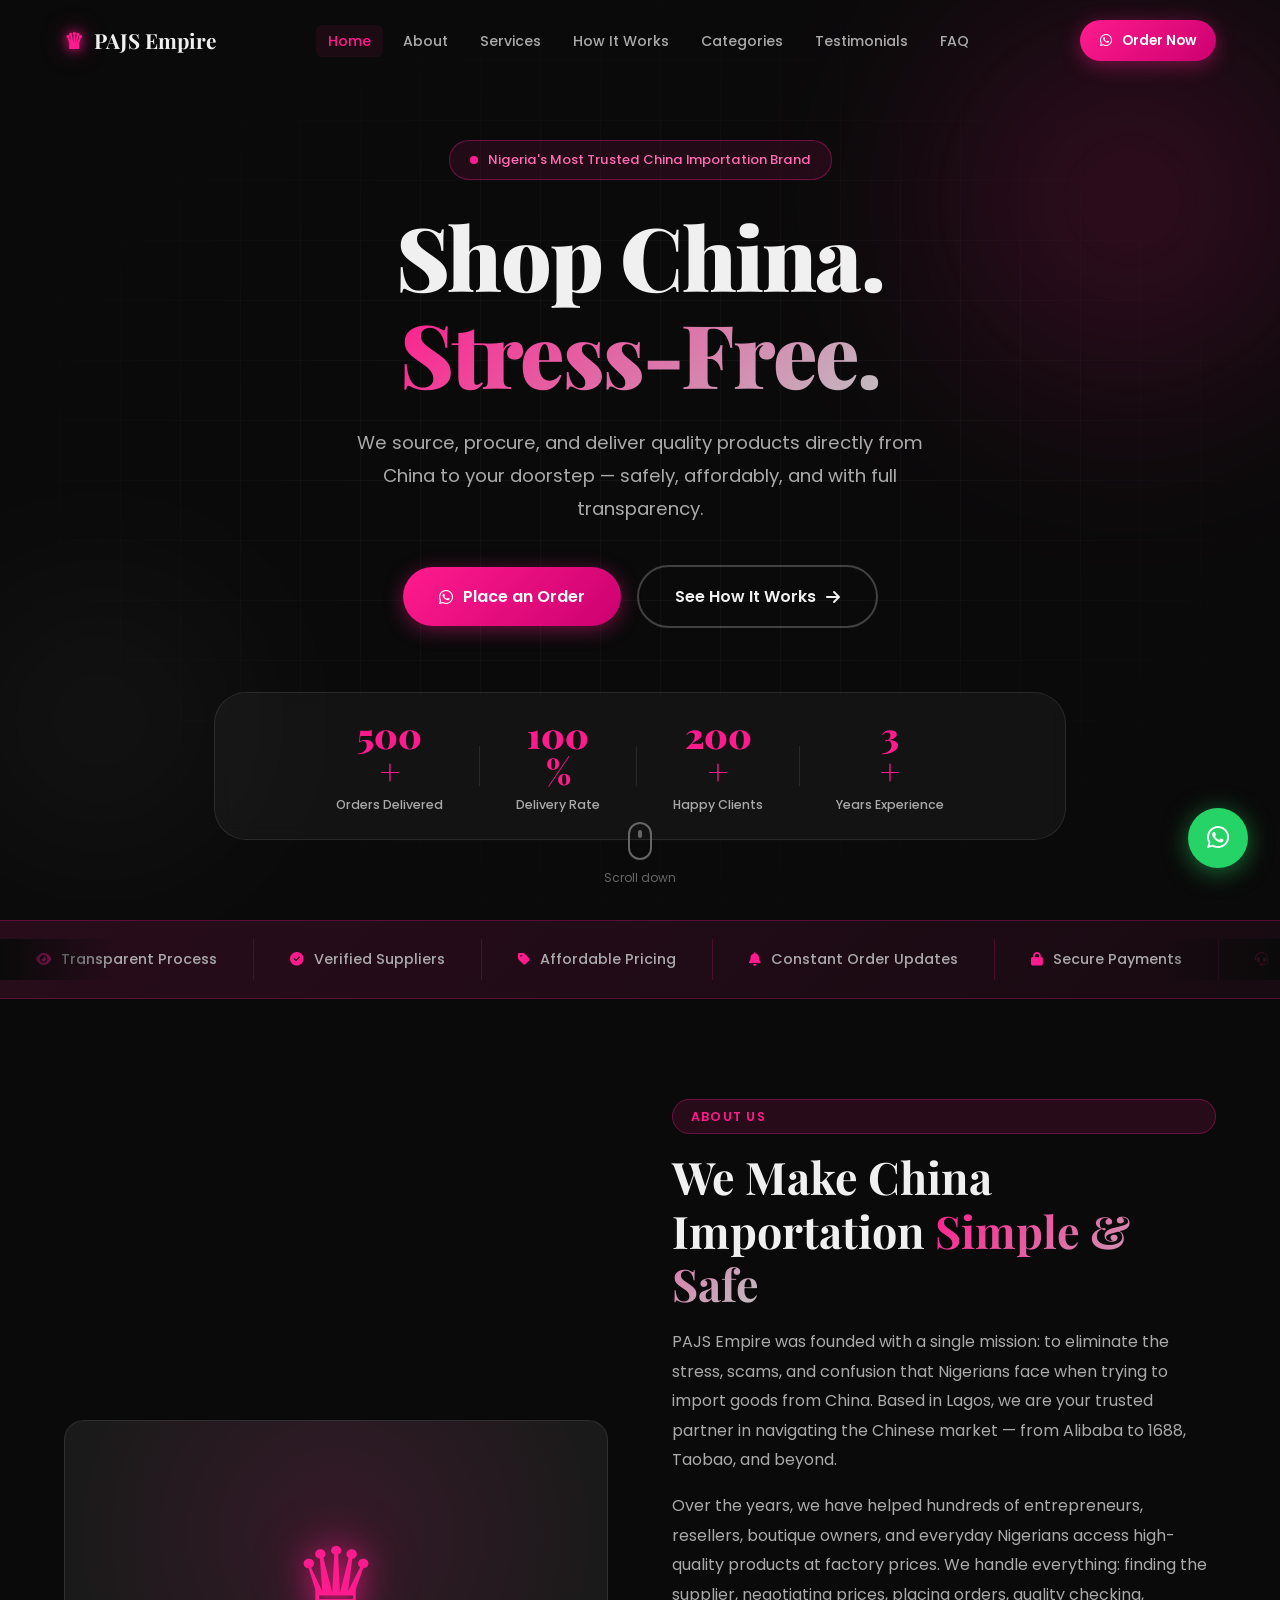
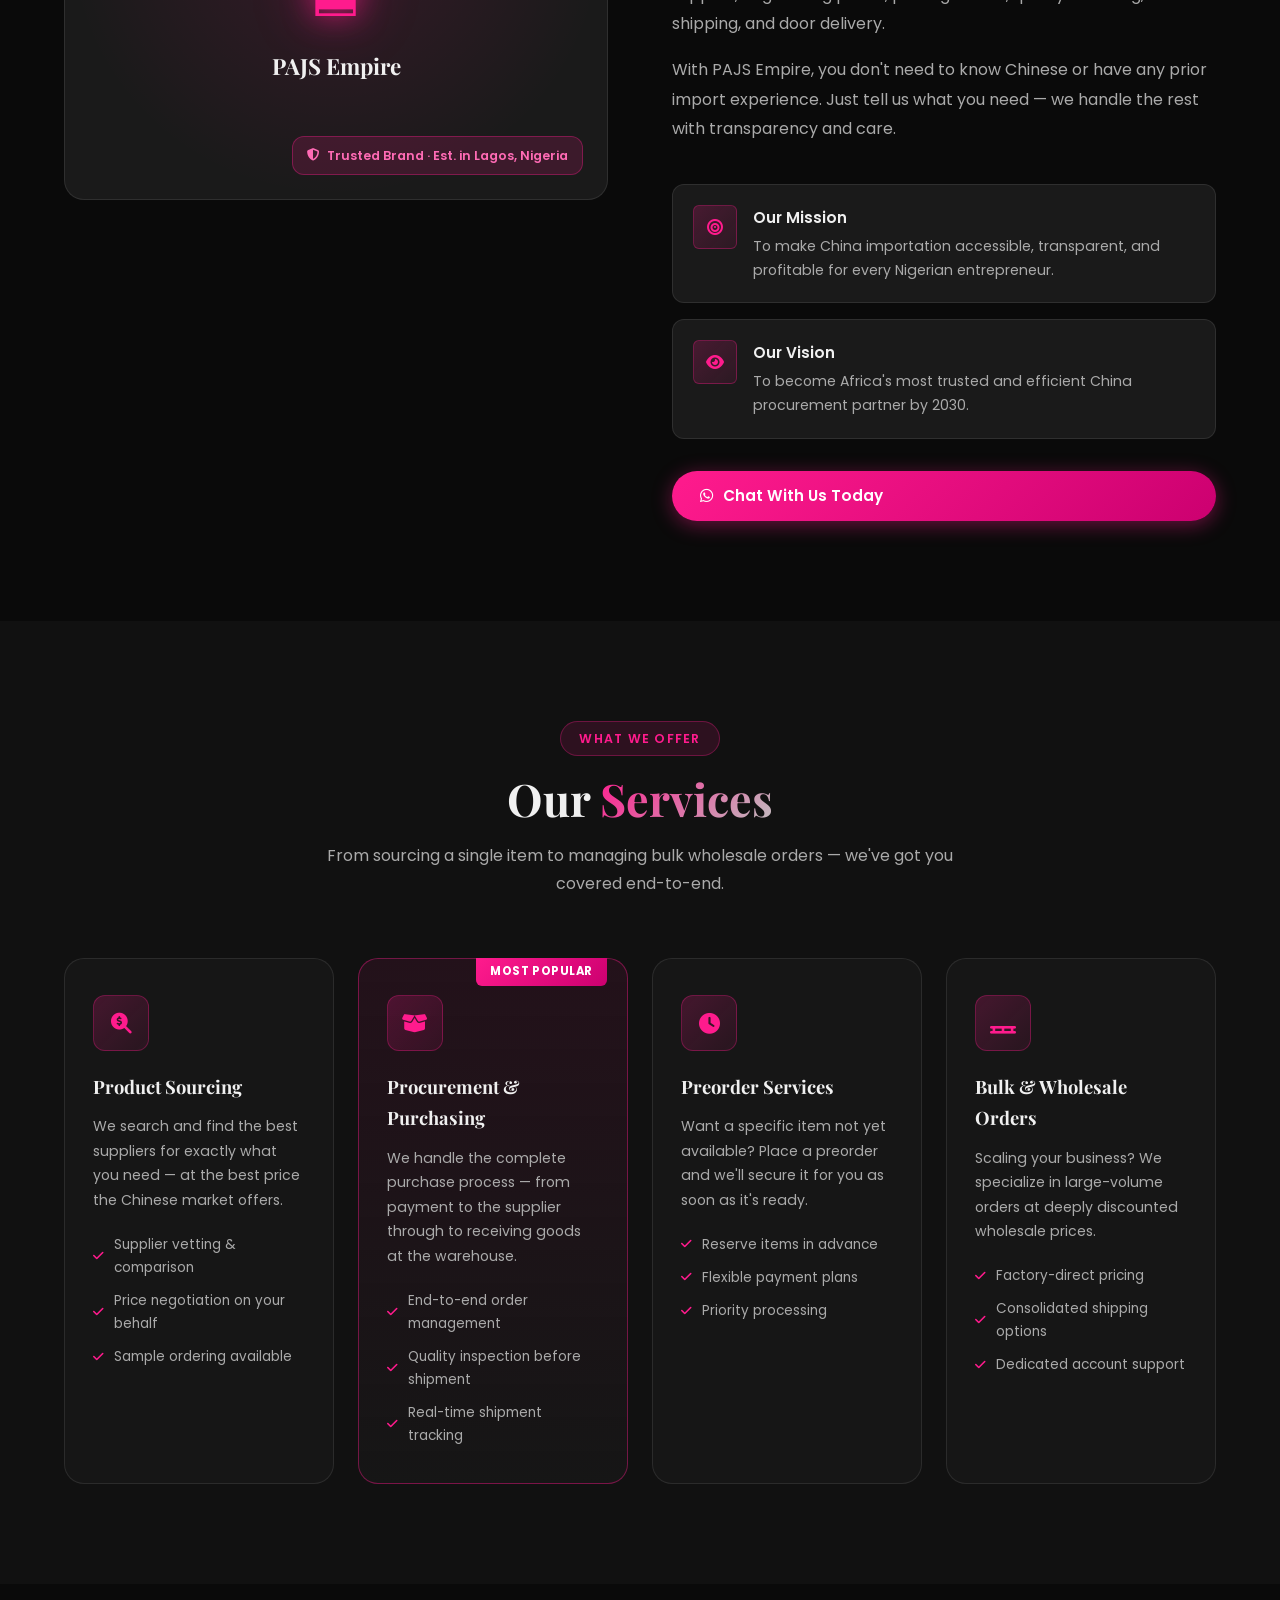
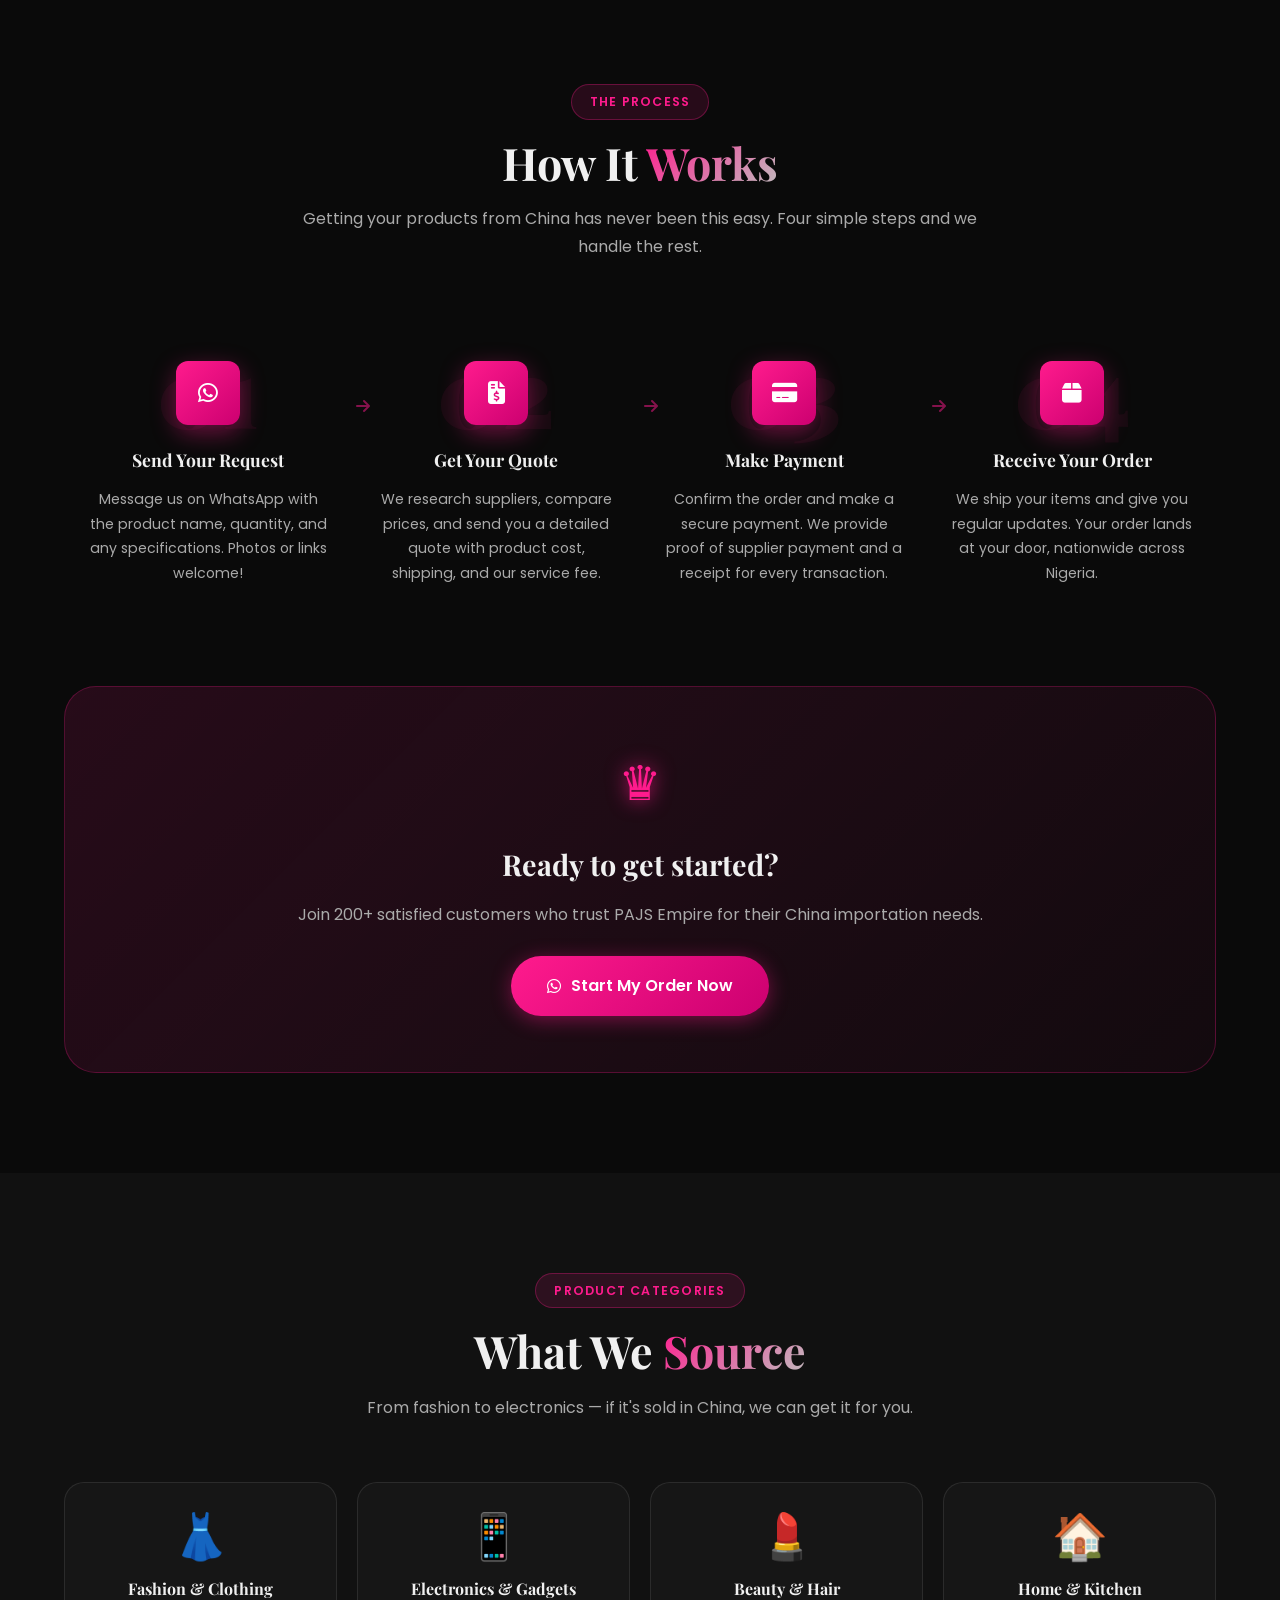
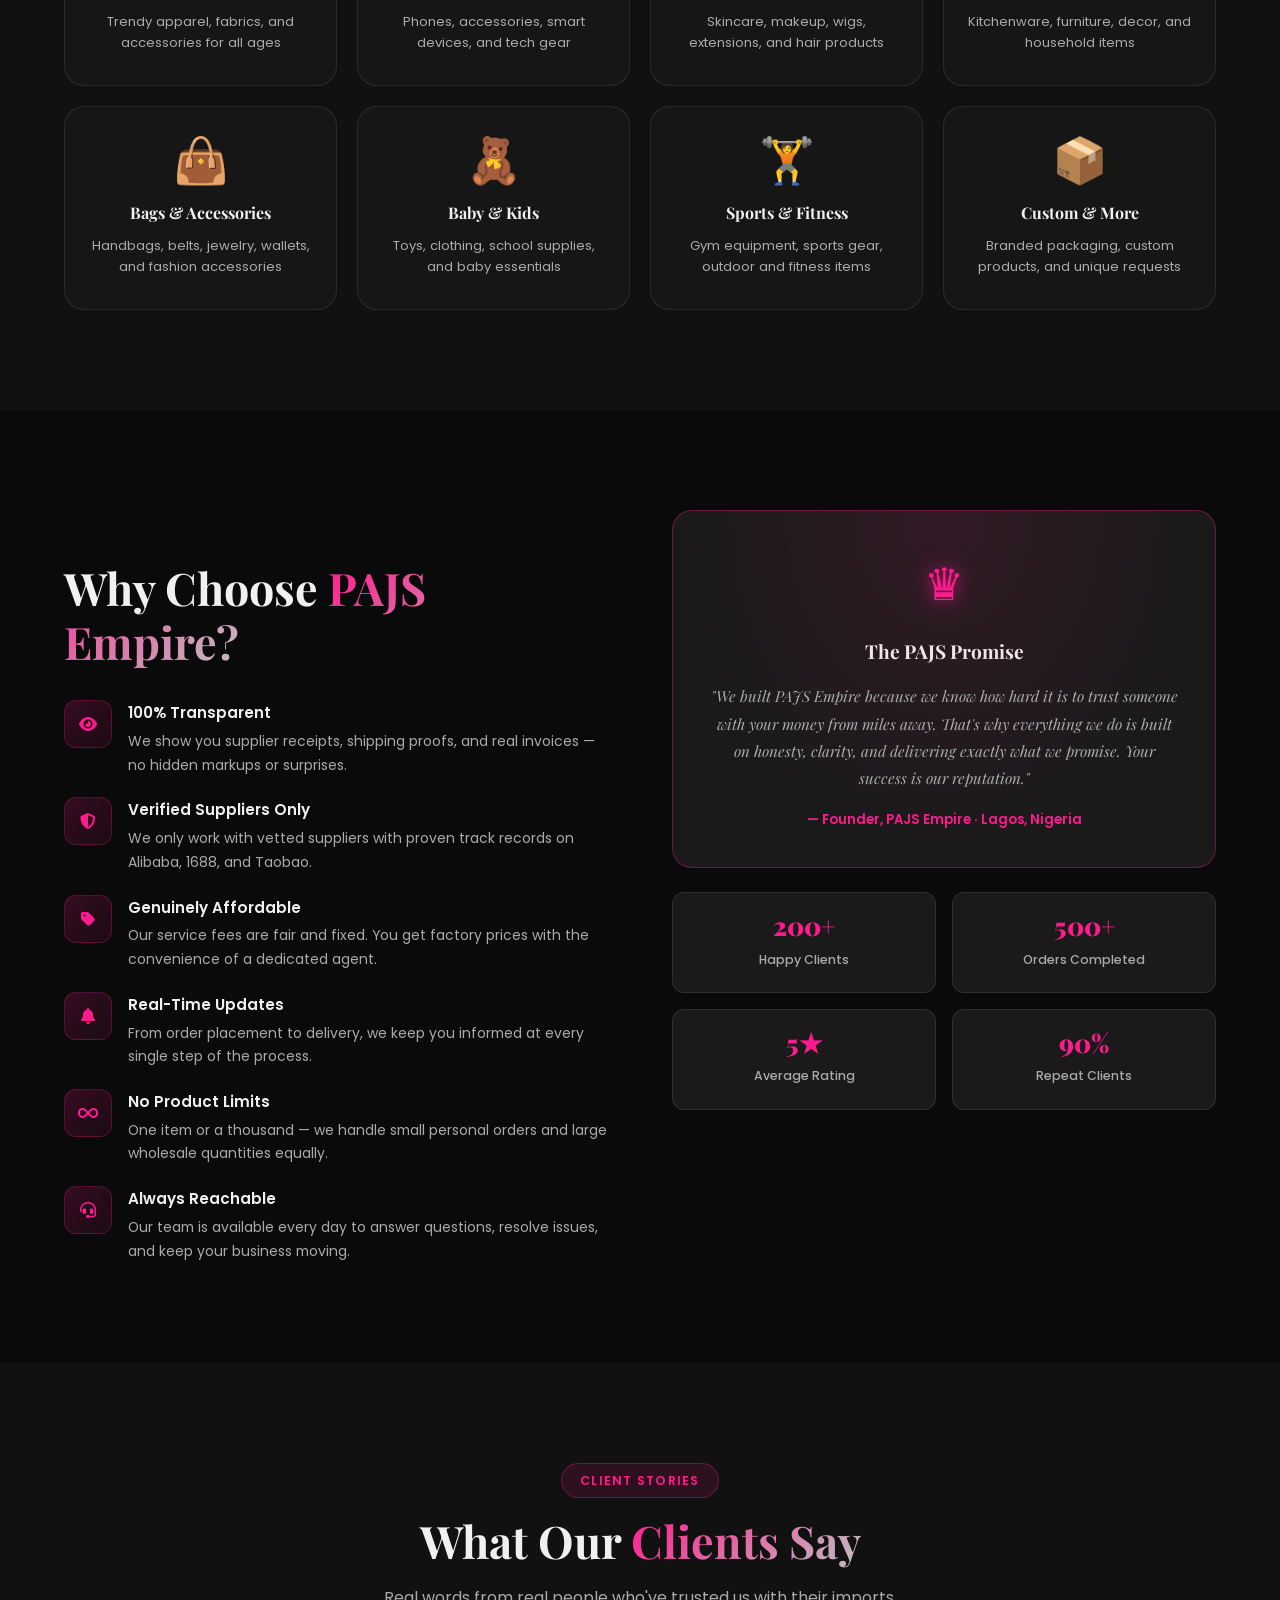
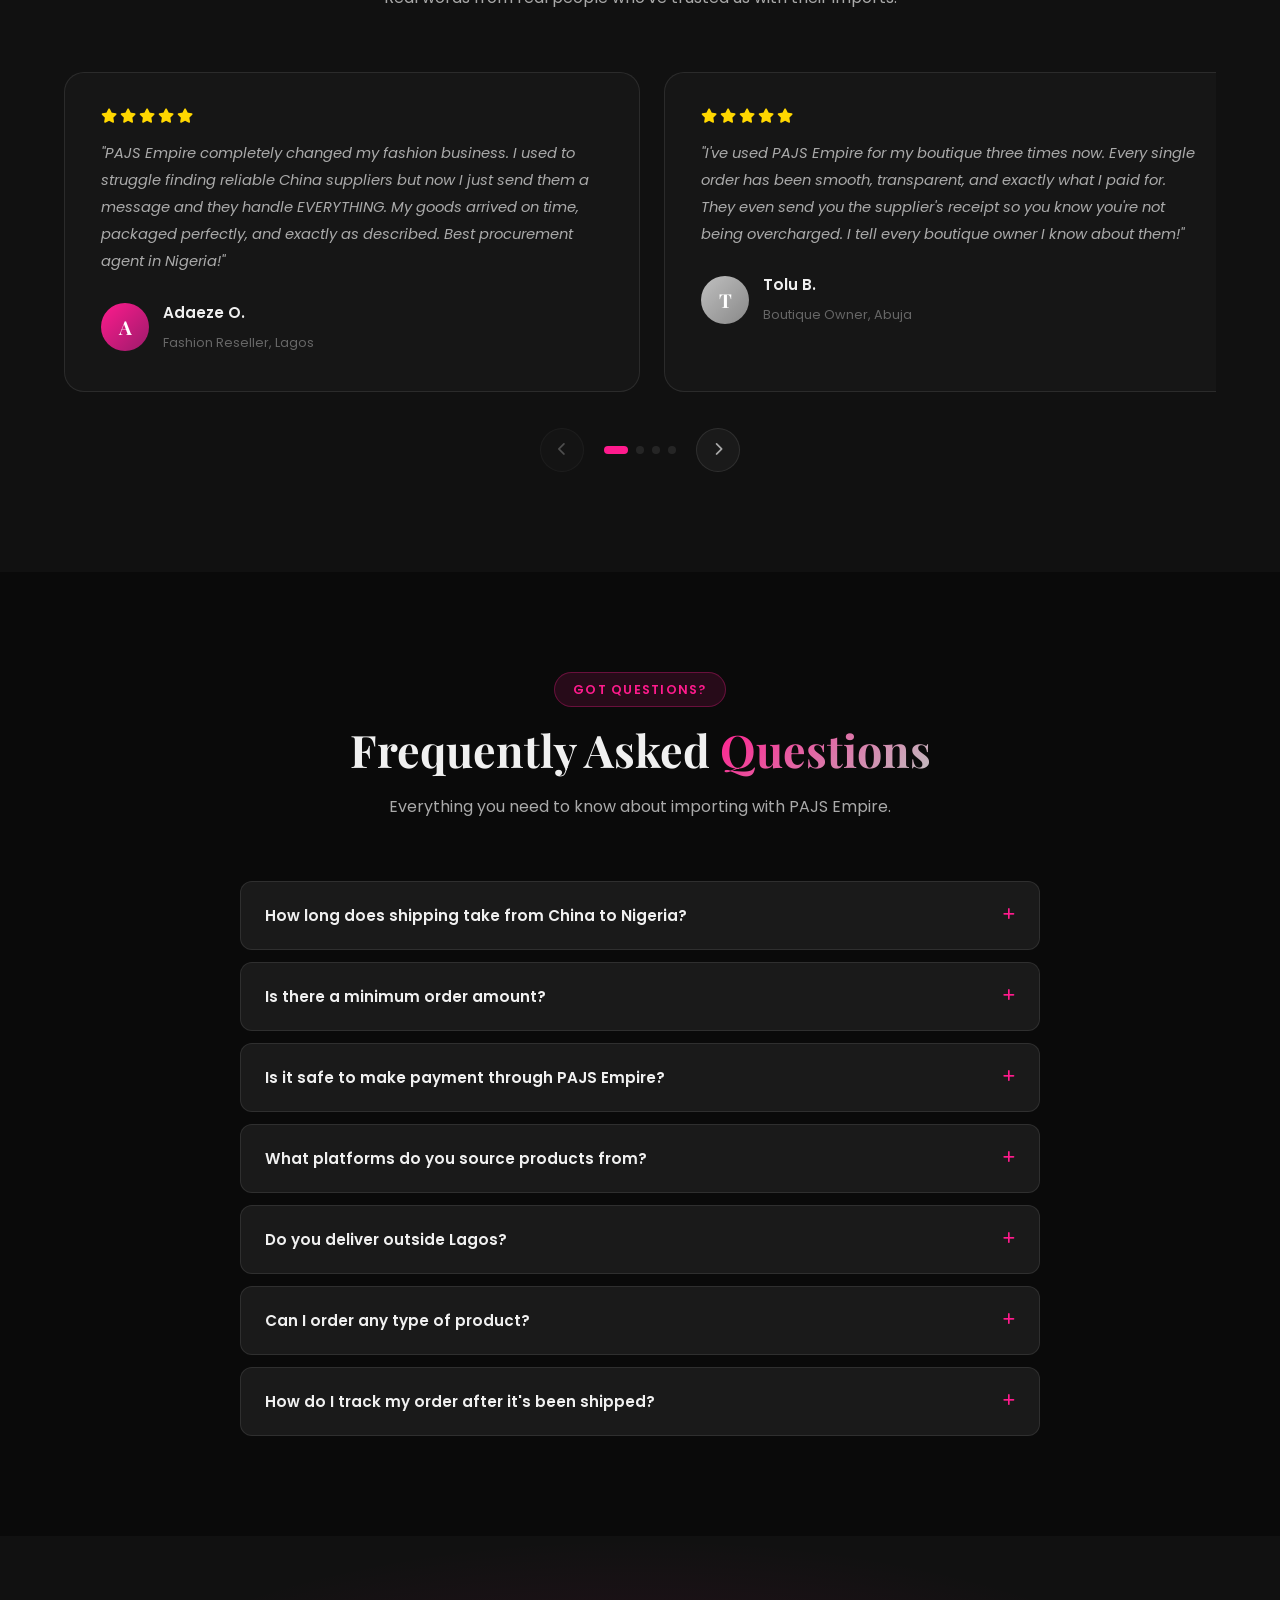
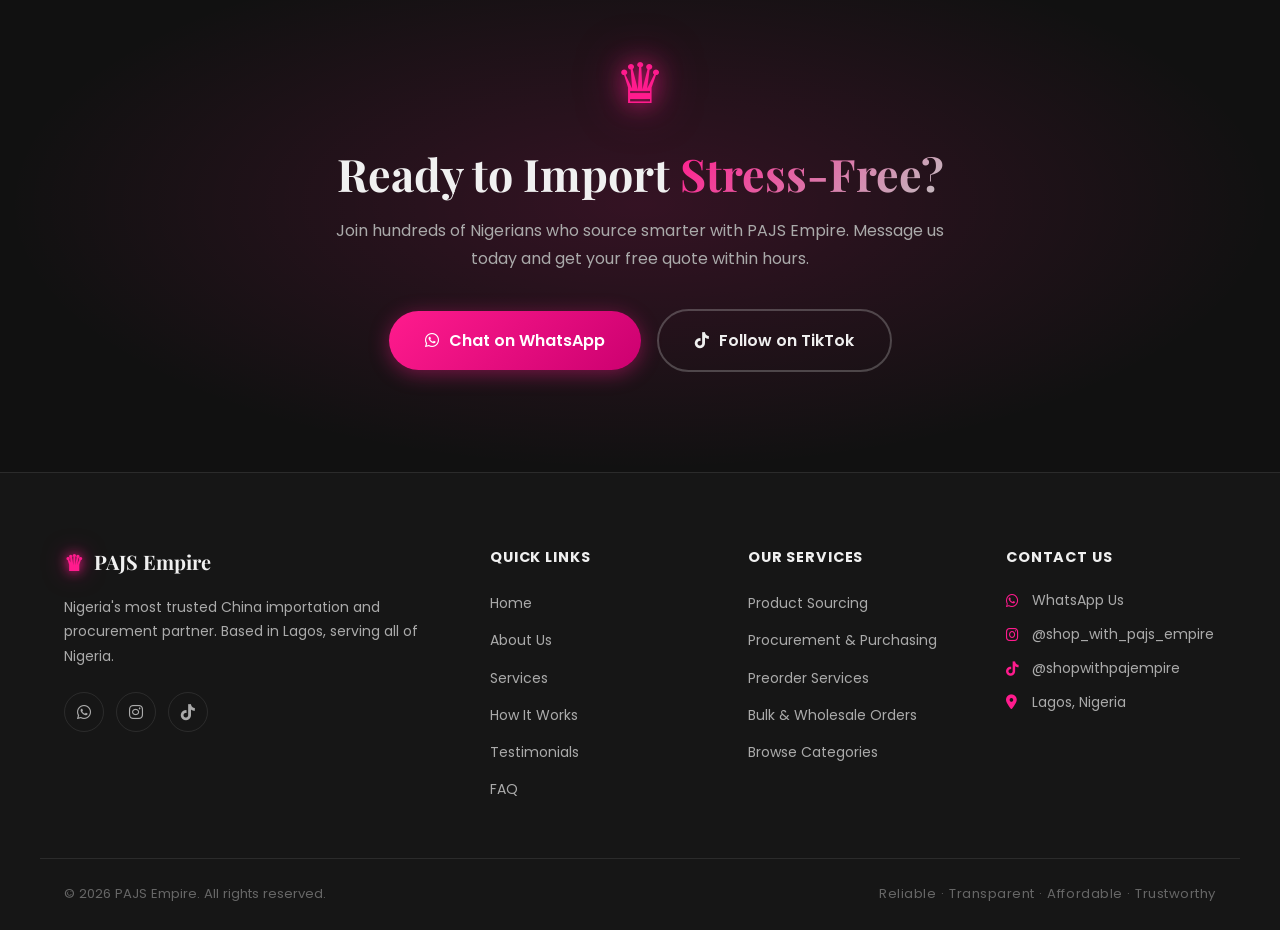
==== commit 1efe79b8: "Update PAJS Empire contact details with real WhatsApp, Instagram & TikTok WhatsApp: +2347032523161 I" ====
--- a/pajs-empire/index.html
+++ b/pajs-empire/index.html
@@ -21,8 +21,7 @@
   <body>
 
     <!-- ========== FLOATING WHATSAPP BUTTON ========== -->
-    <!-- TODO: Replace 2348000000000 with your actual WhatsApp number -->
-    <a href="https://wa.me/2348000000000" class="whatsapp-float" target="_blank" rel="noopener noreferrer" aria-label="Chat on WhatsApp">
+    <a href="https://wa.me/2347032523161" class="whatsapp-float" target="_blank" rel="noopener noreferrer" aria-label="Chat on WhatsApp">
       <i class="fab fa-whatsapp"></i>
     </a>
 
@@ -45,7 +44,7 @@
         </ul>
 
         <div class="nav-actions">
-          <a href="https://wa.me/2348000000000" class="btn btn-primary btn-sm" target="_blank" rel="noopener noreferrer">
+          <a href="https://wa.me/2347032523161" class="btn btn-primary btn-sm" target="_blank" rel="noopener noreferrer">
             <i class="fab fa-whatsapp"></i> Order Now
           </a>
           <button class="hamburger" id="hamburger" aria-label="Toggle menu" aria-expanded="false">
@@ -71,7 +70,7 @@
         <li><a href="#testimonials" class="mobile-nav-link">Testimonials</a></li>
         <li><a href="#faq" class="mobile-nav-link">FAQ</a></li>
       </ul>
-      <a href="https://wa.me/2348000000000" class="btn btn-primary mobile-cta" target="_blank" rel="noopener noreferrer">
+      <a href="https://wa.me/2347032523161" class="btn btn-primary mobile-cta" target="_blank" rel="noopener noreferrer">
         <i class="fab fa-whatsapp"></i> Order Now
       </a>
     </div>
@@ -100,7 +99,7 @@
         </p>
 
         <div class="hero-ctas reveal-item">
-          <a href="https://wa.me/2348000000000" class="btn btn-primary btn-lg" target="_blank" rel="noopener noreferrer">
+          <a href="https://wa.me/2347032523161" class="btn btn-primary btn-lg" target="_blank" rel="noopener noreferrer">
             <i class="fab fa-whatsapp"></i> Place an Order
           </a>
           <a href="#how-it-works" class="btn btn-outline btn-lg">
@@ -210,7 +209,7 @@
             </div>
           </div>
 
-          <a href="https://wa.me/2348000000000" class="btn btn-primary reveal-item" target="_blank" rel="noopener noreferrer">
+          <a href="https://wa.me/2347032523161" class="btn btn-primary reveal-item" target="_blank" rel="noopener noreferrer">
             <i class="fab fa-whatsapp"></i> Chat With Us Today
           </a>
         </div>
@@ -322,7 +321,7 @@
             <div class="hiw-cta-crown">♛</div>
             <h3>Ready to get started?</h3>
             <p>Join 200+ satisfied customers who trust PAJS Empire for their China importation needs.</p>
-            <a href="https://wa.me/2348000000000" class="btn btn-primary btn-lg" target="_blank" rel="noopener noreferrer">
+            <a href="https://wa.me/2347032523161" class="btn btn-primary btn-lg" target="_blank" rel="noopener noreferrer">
               <i class="fab fa-whatsapp"></i> Start My Order Now
             </a>
           </div>
@@ -496,8 +495,8 @@
           <h2>Ready to Import <span class="gradient-text">Stress-Free?</span></h2>
           <p>Join hundreds of Nigerians who source smarter with PAJS Empire. Message us today and get your free quote within hours.</p>
           <div class="cta-buttons">
-            <a href="https://wa.me/2348000000000" class="btn btn-primary btn-lg" target="_blank" rel="noopener noreferrer"><i class="fab fa-whatsapp"></i> Chat on WhatsApp</a>
-            <a href="https://www.tiktok.com/@pajsempire" class="btn btn-outline btn-lg" target="_blank" rel="noopener noreferrer"><i class="fab fa-tiktok"></i> Follow on TikTok</a>
+            <a href="https://wa.me/2347032523161" class="btn btn-primary btn-lg" target="_blank" rel="noopener noreferrer"><i class="fab fa-whatsapp"></i> Chat on WhatsApp</a>
+            <a href="https://www.tiktok.com/@shopwithpajempire" class="btn btn-outline btn-lg" target="_blank" rel="noopener noreferrer"><i class="fab fa-tiktok"></i> Follow on TikTok</a>
           </div>
         </div>
       </div>
@@ -510,9 +509,9 @@
           <a href="#home" class="nav-logo footer-logo"><span class="crown">♛</span><span class="logo-text">PAJS Empire</span></a>
           <p class="footer-tagline">Nigeria's most trusted China importation and procurement partner. Based in Lagos, serving all of Nigeria.</p>
           <div class="social-links">
-            <a href="https://wa.me/2348000000000" target="_blank" rel="noopener noreferrer" aria-label="WhatsApp" class="social-link social-wa"><i class="fab fa-whatsapp"></i></a>
-            <a href="https://www.instagram.com/pajsempire" target="_blank" rel="noopener noreferrer" aria-label="Instagram" class="social-link social-ig"><i class="fab fa-instagram"></i></a>
-            <a href="https://www.tiktok.com/@pajsempire" target="_blank" rel="noopener noreferrer" aria-label="TikTok" class="social-link social-tt"><i class="fab fa-tiktok"></i></a>
+            <a href="https://wa.me/2347032523161" target="_blank" rel="noopener noreferrer" aria-label="WhatsApp" class="social-link social-wa"><i class="fab fa-whatsapp"></i></a>
+            <a href="https://www.instagram.com/shop_with_pajs_empire" target="_blank" rel="noopener noreferrer" aria-label="Instagram" class="social-link social-ig"><i class="fab fa-instagram"></i></a>
+            <a href="https://www.tiktok.com/@shopwithpajempire" target="_blank" rel="noopener noreferrer" aria-label="TikTok" class="social-link social-tt"><i class="fab fa-tiktok"></i></a>
           </div>
         </div>
 
@@ -542,9 +541,9 @@
         <div class="footer-col">
           <h4>Contact Us</h4>
           <ul class="contact-list">
-            <li><i class="fab fa-whatsapp"></i><a href="https://wa.me/2348000000000" target="_blank" rel="noopener noreferrer">WhatsApp Us</a></li>
-            <li><i class="fab fa-instagram"></i><a href="https://www.instagram.com/pajsempire" target="_blank">@pajsempire</a></li>
-            <li><i class="fab fa-tiktok"></i><a href="https://www.tiktok.com/@pajsempire" target="_blank">@pajsempire</a></li>
+            <li><i class="fab fa-whatsapp"></i><a href="https://wa.me/2347032523161" target="_blank" rel="noopener noreferrer">WhatsApp Us</a></li>
+            <li><i class="fab fa-instagram"></i><a href="https://www.instagram.com/shop_with_pajs_empire" target="_blank">@shop_with_pajs_empire</a></li>
+            <li><i class="fab fa-tiktok"></i><a href="https://www.tiktok.com/@shopwithpajempire" target="_blank">@shopwithpajempire</a></li>
             <li><i class="fas fa-map-marker-alt"></i><span>Lagos, Nigeria</span></li>
           </ul>
         </div>
